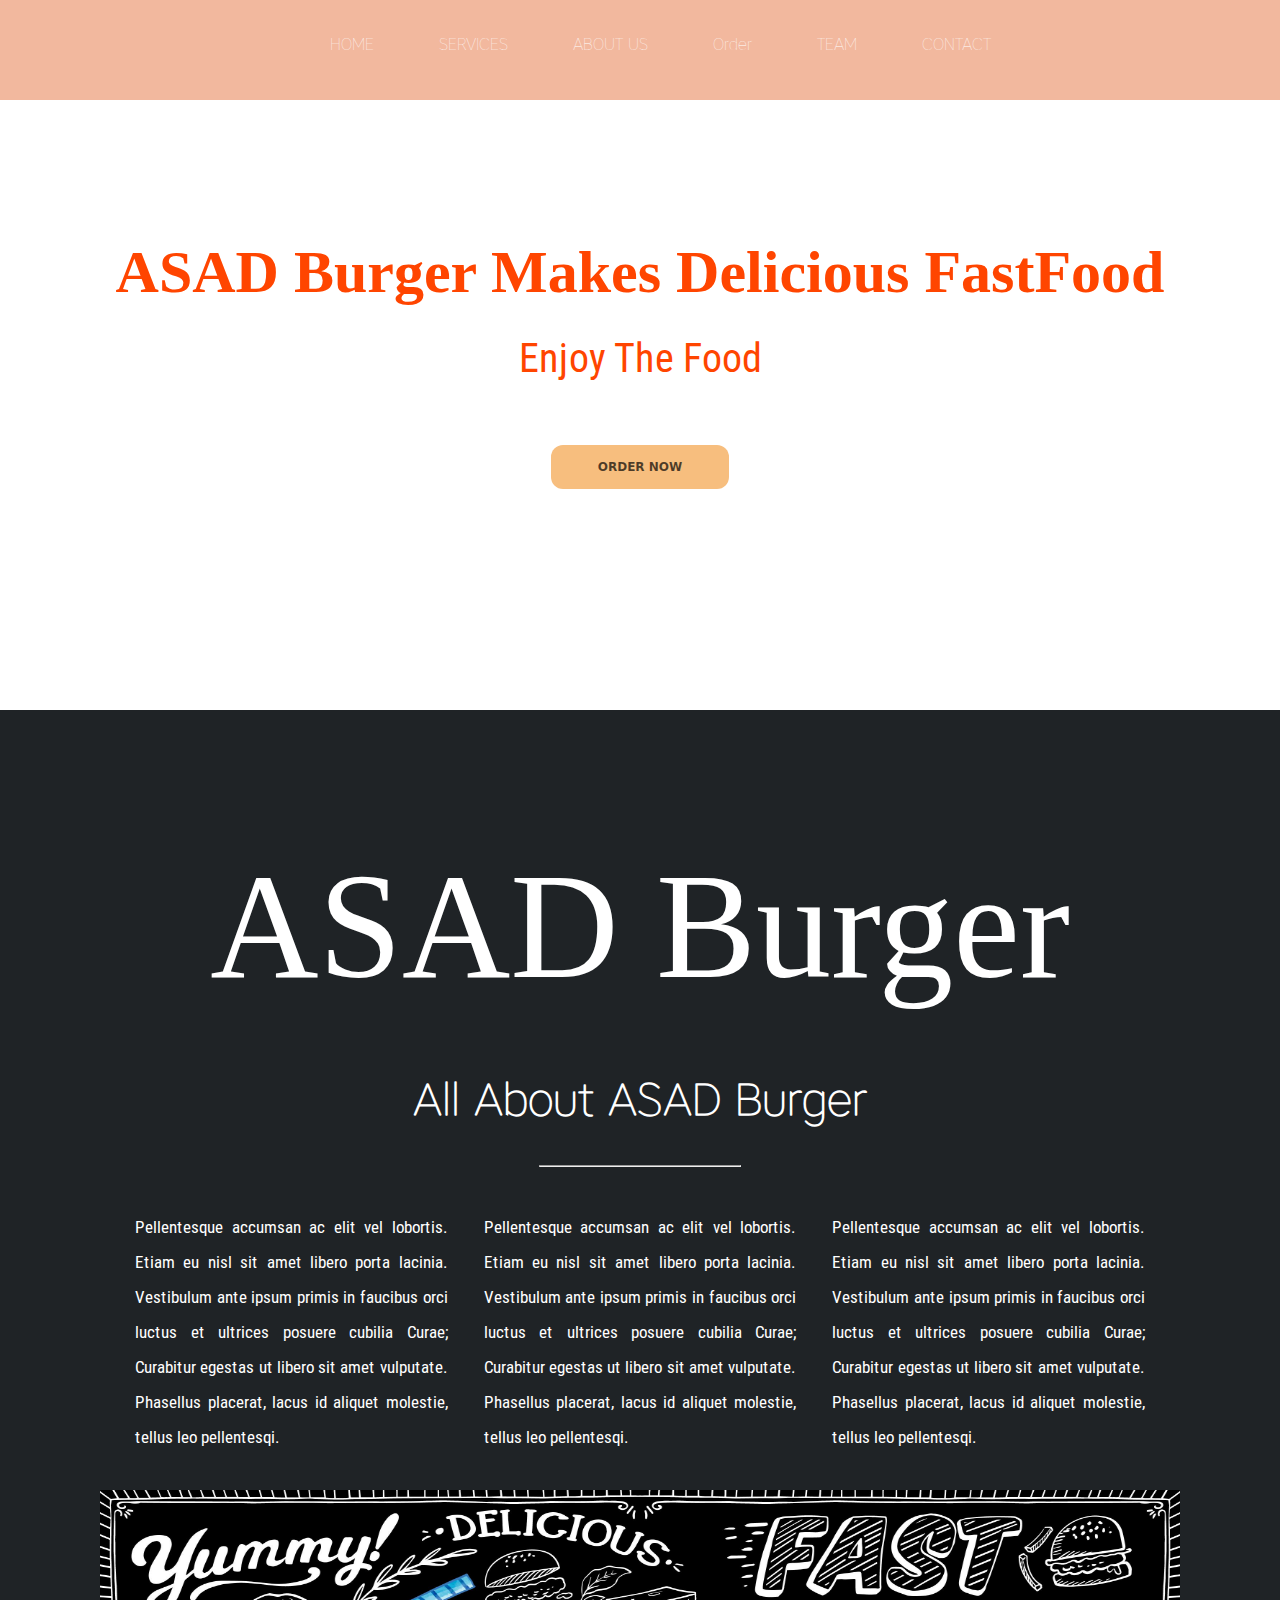
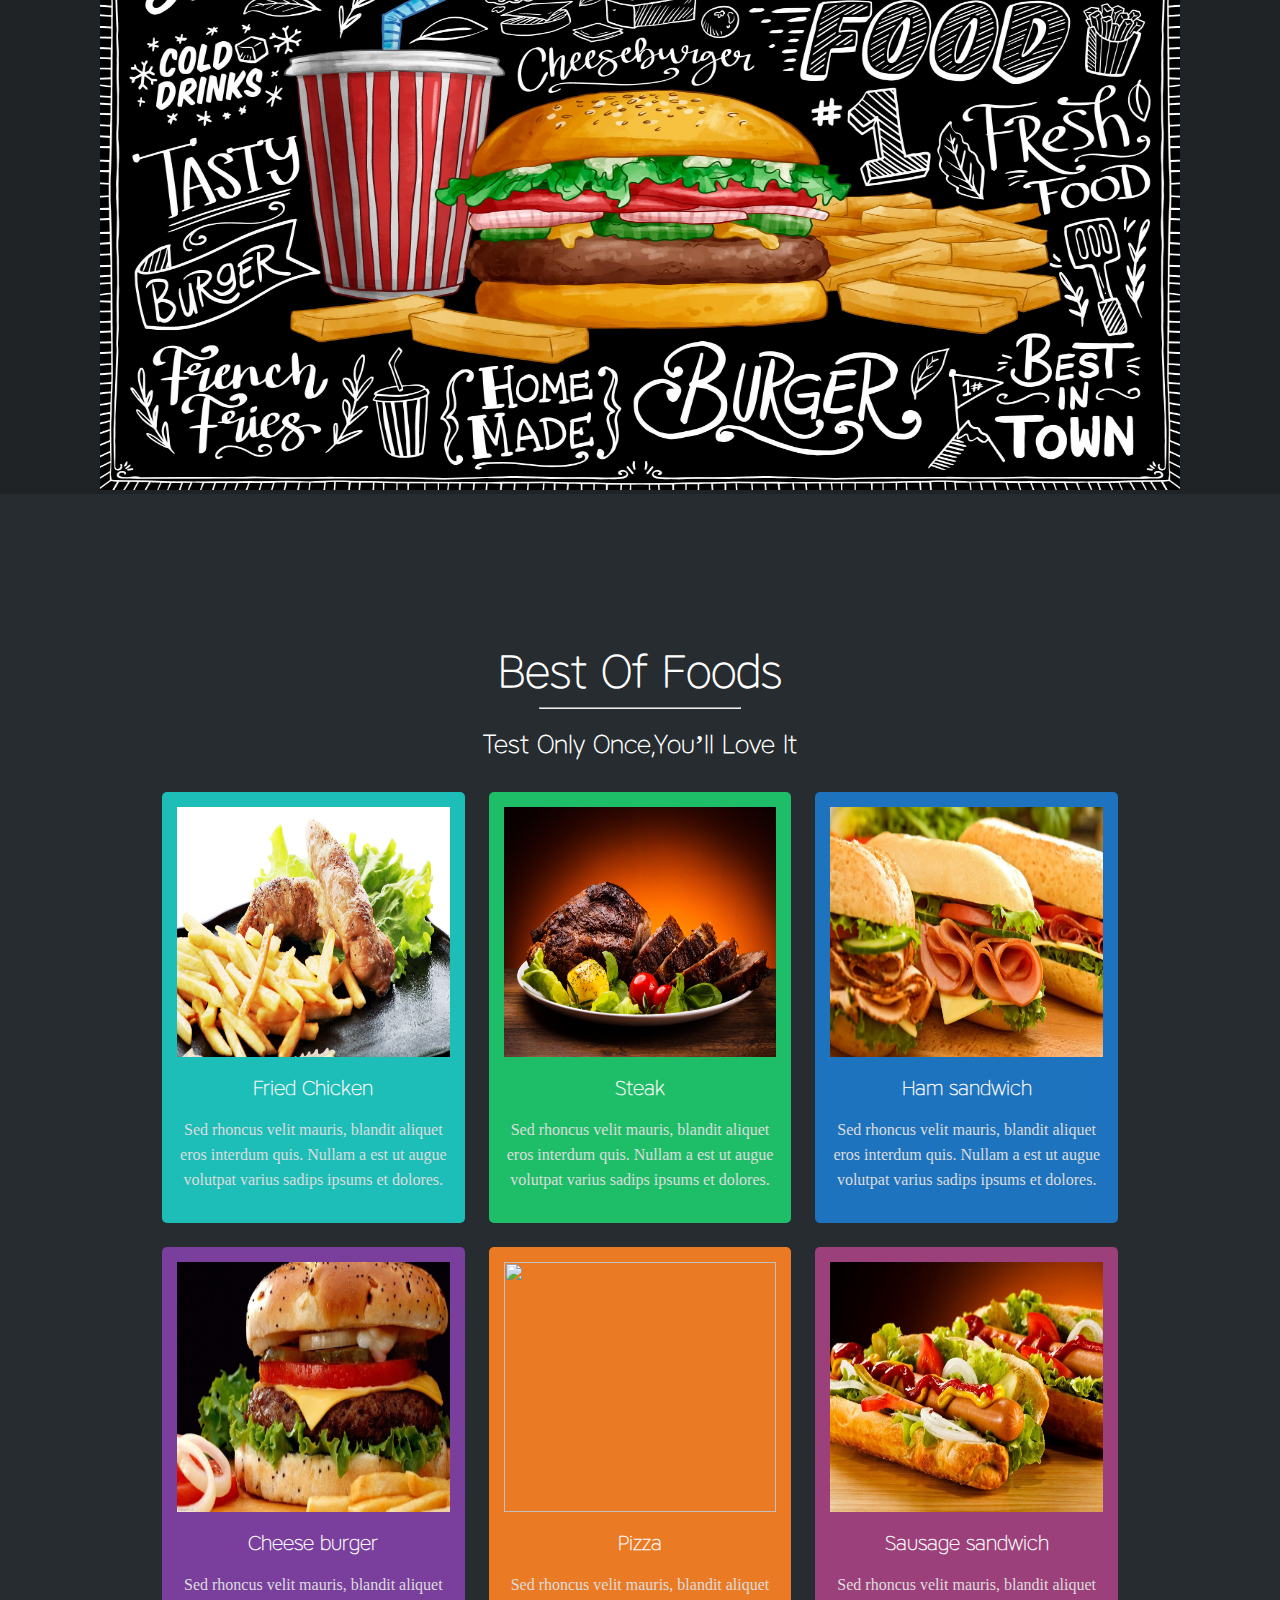
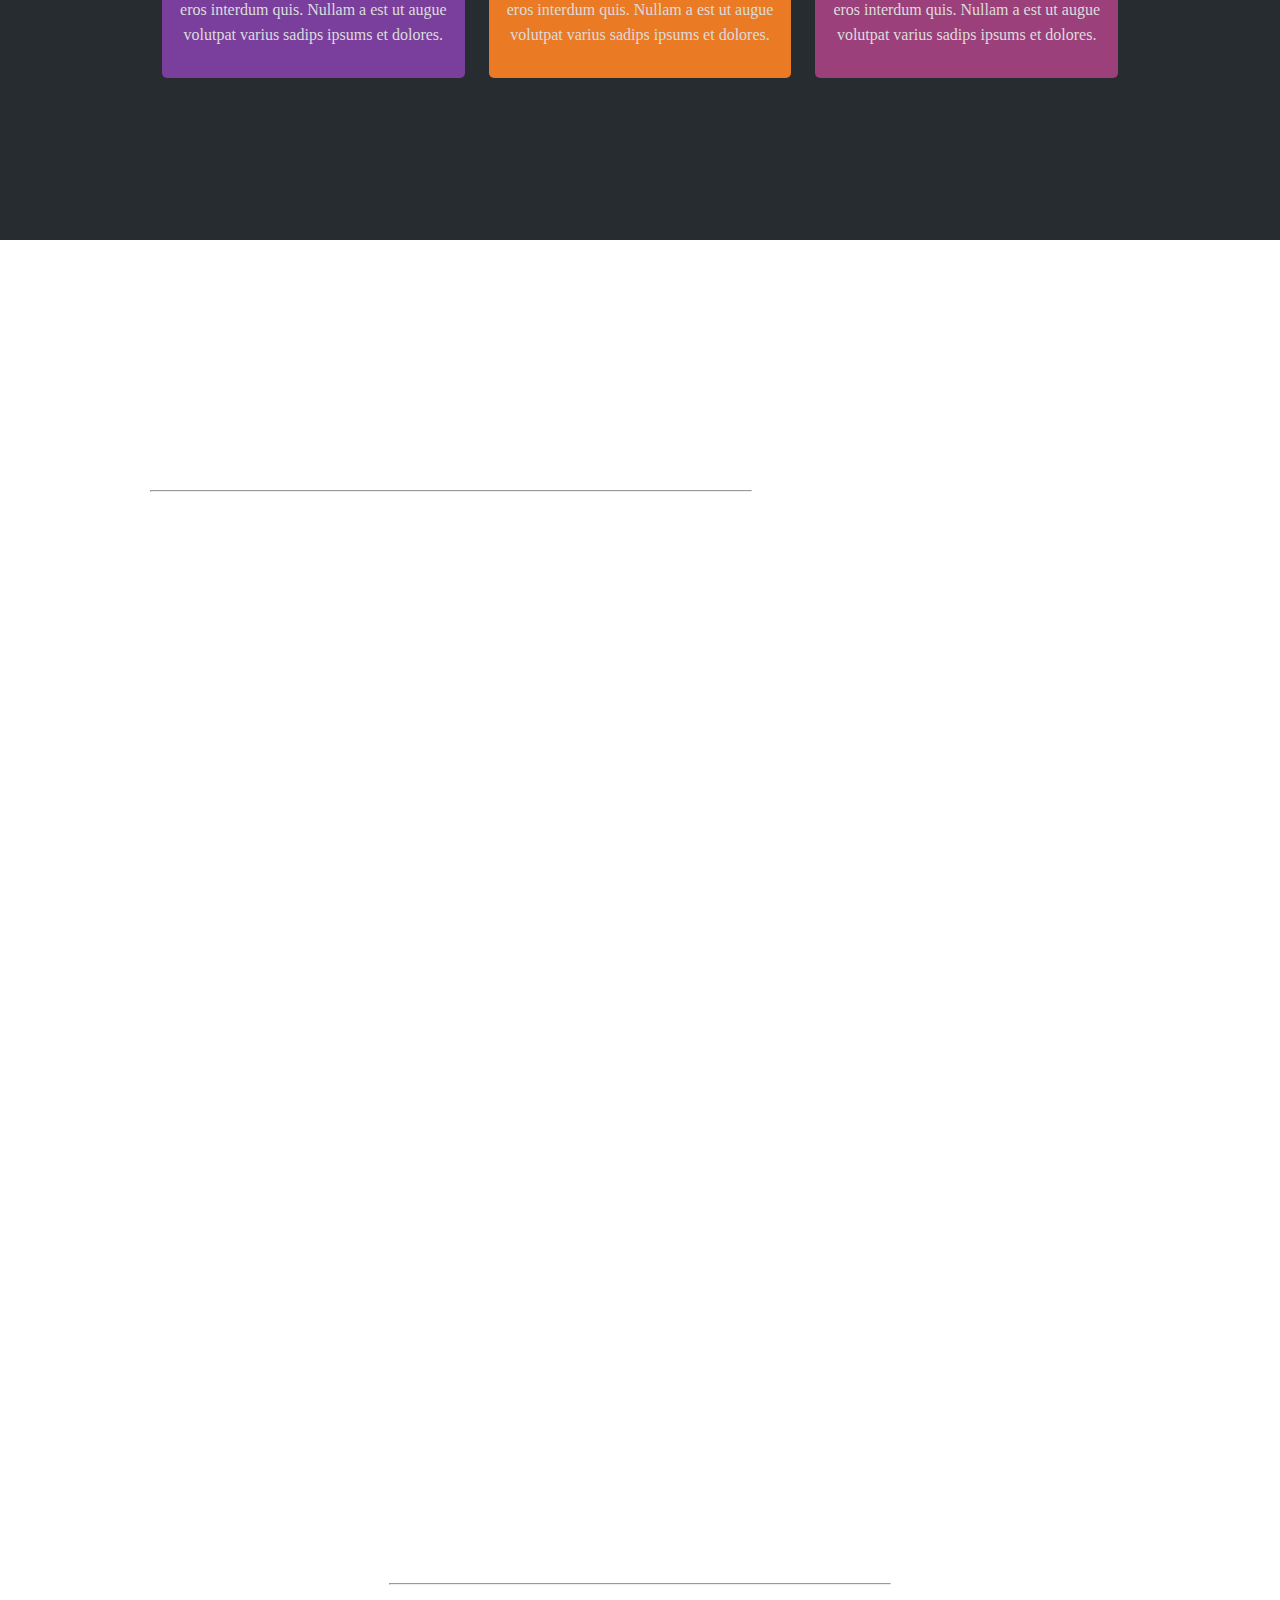
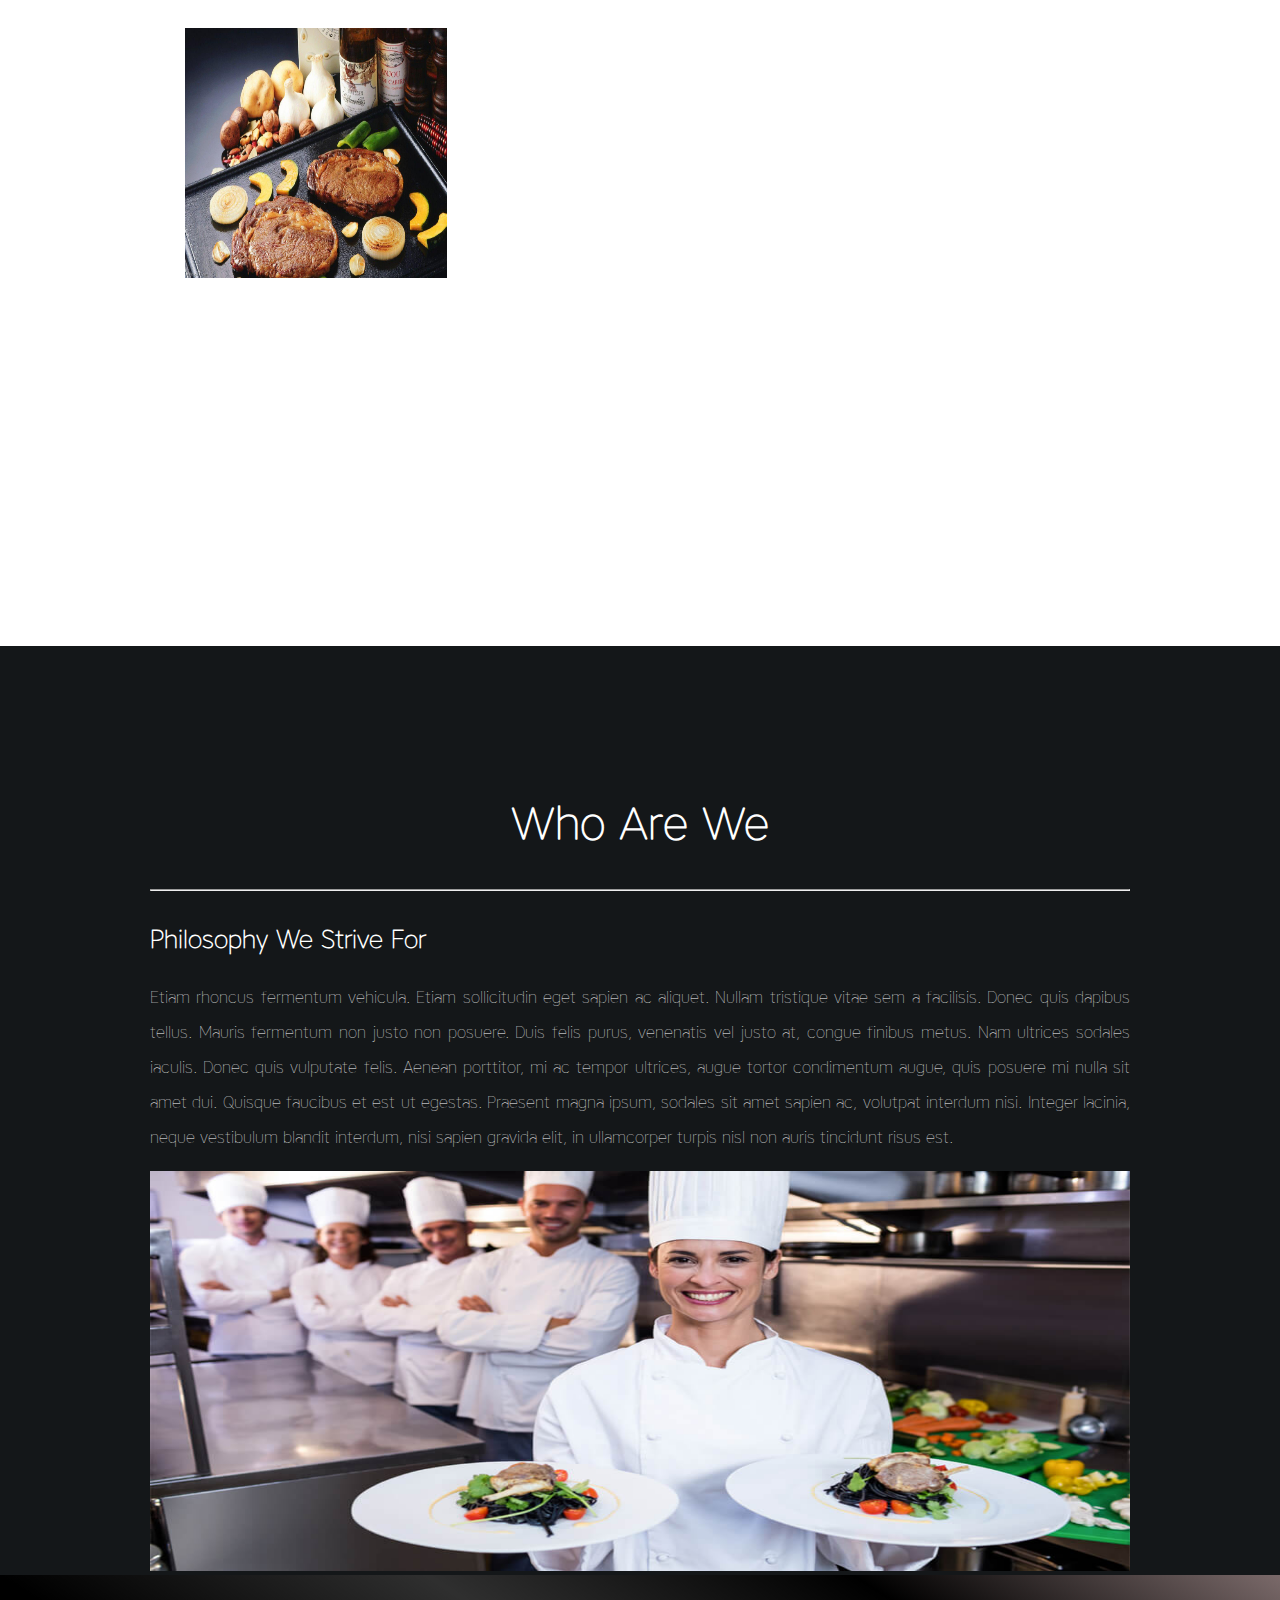
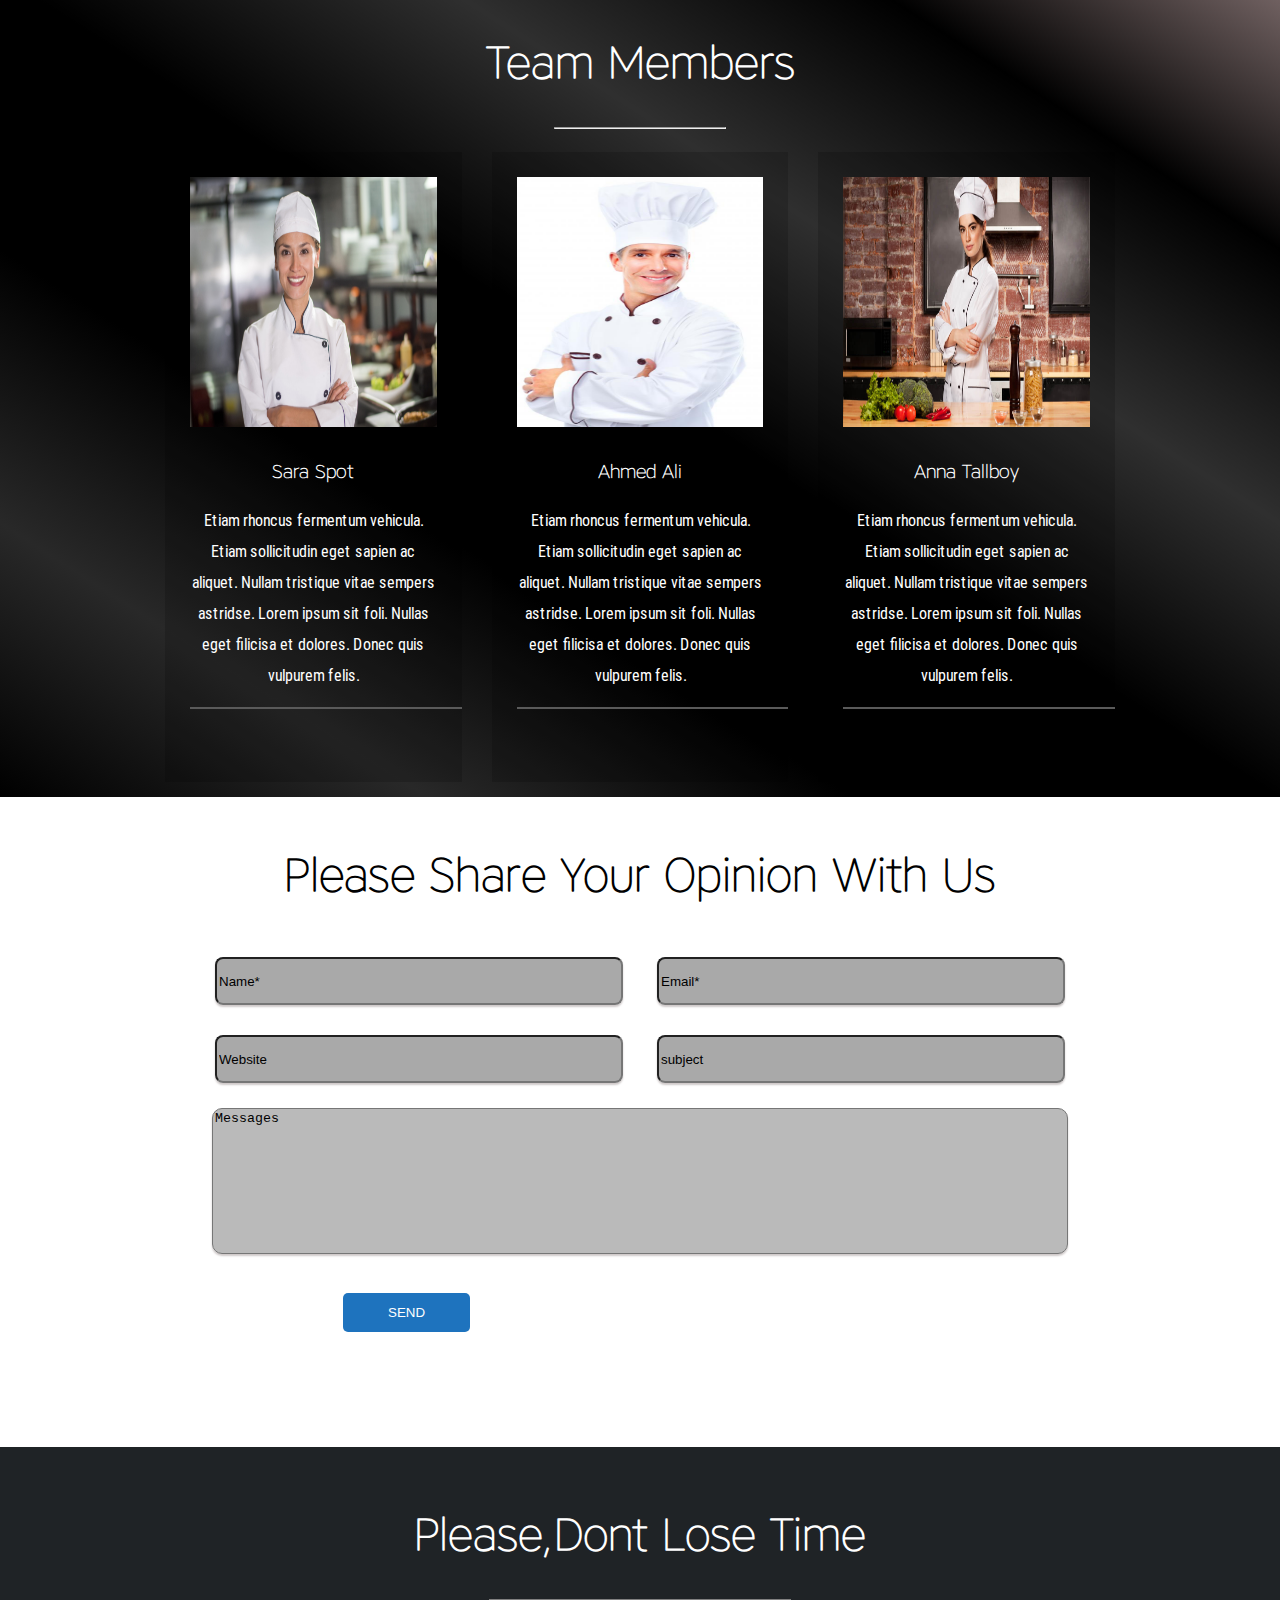
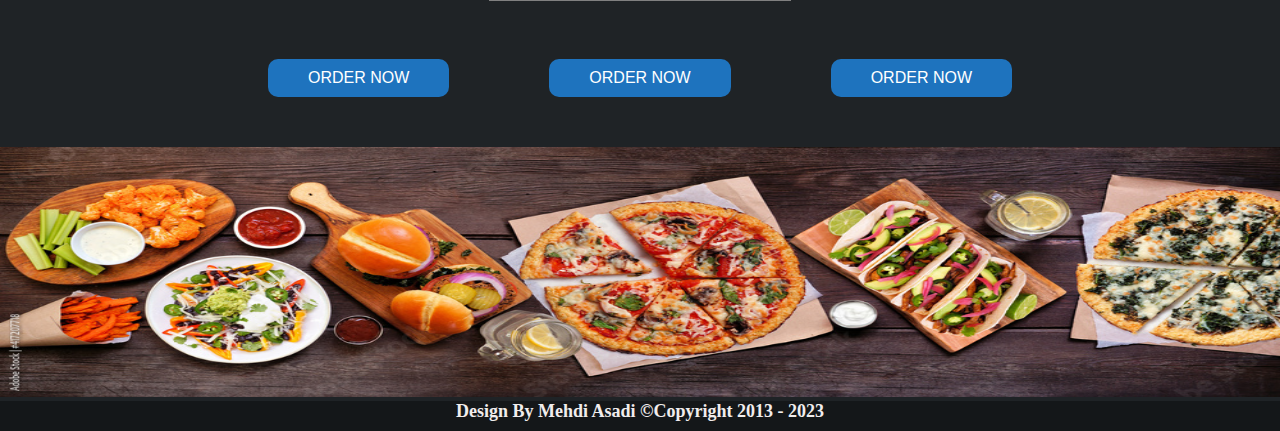
==== html/App.html @ b4edaeb0 "init project" ====
<!DOCTYPE html>
<html lang="en">

<head>
    <meta charset="UTF-8">
    <meta http-equiv="X-UA-Compatible" content="IE=edge">
    <meta name="viewport" content="width=device-width, initial-scale=1.0">
    <link rel="stylesheet" href="../Css/main.css">
    <link rel="shortcut icon" href="../img/favicon-32x32.png" type="img/favicon-32x32.png">
    <title>ASAD Burger</title>
</head>

<body>

    <section class="HOME" id="home">

        <ul>
            <li><a href="#home">HOME</a></li>
            <li><a href="#services">SERVICES</a></li>
            <li><a href="#intro">ABOUT US</a></li>
            <li><a href="#Order ">Order</a></li>
            <li><a href="#about">TEAM</a></li>
            <li><a href="#contact">CONTACT</a></li>
        </ul>

        <div>
            <h1>ASAD Burger Makes Delicious FastFood</h1>
            <h3>Enjoy The Food</h3>
            <button>ORDER NOW</button>
        </div>



    </section>

    <section class="intro" id="intro">
        <h2 class="text-Extreme">ASAD Burger</h2>
        <h2> All About ASAD Burger </h2>
        <hr>
        <div>
            Pellentesque accumsan ac elit vel lobortis. Etiam eu nisl sit amet libero porta lacinia. Vestibulum ante
            ipsum
            primis in faucibus orci luctus et ultrices posuere cubilia Curae; Curabitur egestas ut libero sit amet
            vulputate. Phasellus placerat, lacus id aliquet molestie, tellus leo pellentesqi.
            <br>
            Pellentesque accumsan ac elit vel lobortis. Etiam eu nisl sit amet libero porta lacinia. Vestibulum ante
            ipsum
            primis in faucibus orci luctus et ultrices posuere cubilia Curae; Curabitur egestas ut libero sit amet
            vulputate. Phasellus placerat, lacus id aliquet molestie, tellus leo pellentesqi.
            <br>
            Pellentesque accumsan ac elit vel lobortis. Etiam eu nisl sit amet libero porta lacinia. Vestibulum ante
            ipsum
            primis in faucibus orci luctus et ultrices posuere cubilia Curae; Curabitur egestas ut libero sit amet
            vulputate. Phasellus placerat, lacus id aliquet molestie, tellus leo pellentesqi.
        </div>
        <img src="../img/5193124.jpg" alt="">
        

        
    </section>

    <section class="services" id="services">
        <h2>Best Of Foods</h2>
        <hr>
        <h4>Test Only Once,You’ll Love It</h4>
       
        <div>
            <div class="skyblue-cart item">
                <img src="../img/wp1929486-fast-food-wallpapers.jpg"/>
                <span>
                    <h4>Fried Chicken</h4>
                    <p>
                        Sed rhoncus velit mauris, blandit aliquet eros interdum quis. Nullam a est ut augue volutpat
                        varius sadips ipsums et dolores.
                    </p>
                </span>
            </div>

            <div class="green-cart item">
                <img src="../img/wp1929534-fast-food-wallpapers.jpg"/>
                <span>
                    <h4>Steak</h4>
                    <p>
                        Sed rhoncus velit mauris, blandit aliquet eros interdum quis. Nullam a est ut augue volutpat
                        varius
                        sadips ipsums et dolores.
                    </p>
                </span>
            </div>

            <div class="blue-screen item">
                <img src="../img/wp1929473-fast-food-wallpapers.jpg"/>
                <span>
                    <h4>Ham sandwich</h4>
                    <p>
                        Sed rhoncus velit mauris, blandit aliquet eros interdum quis. Nullam a est ut augue volutpat
                        varius sadips
                        ipsums et dolores.
                    </p>
                </span>
            </div>

        </div>


        
        <div>

            <div class="Purple-cart item">
                <img src="../img/wp1929468-fast-food-wallpapers.jpg"/>
                <span>
                    <h4>Cheese burger</h4>
                    <p>
                        Sed rhoncus velit mauris, blandit aliquet eros interdum quis. Nullam a est ut augue volutpat
                        varius sadips
                        ipsums et dolores.
                    </p>
                </span>
            </div>
            <div class="orange-cart item">
                <img src="../img/vecteezy_pizza-on-tray-and-ketchup-basil-leaf-close-up-delicious__355.jpg"/>
                <span>
                    <h4>Pizza</h4>
                    <p>
                        Sed rhoncus velit mauris, blandit aliquet eros interdum quis. Nullam a est ut augue volutpat
                        varius
                        sadips ipsums et dolores.
                    </p>
                </span>
            </div>

            <div class="pink-cart item">
                <img src="../img/wp1929455-fast-food-wallpapers.jpg"/>
                <span>
                    <h4>Sausage sandwich</h4>
                    <p> Sed rhoncus velit mauris, blandit aliquet eros interdum quis. Nullam a est ut augue volutpat
                        varius
                        sadips
                        ipsums et dolores.</p>
                </span>
            </div>

        </div>



    </section>
    

    <section class="first">
        <div>
            <h2>We Make Your Food Easier</h2>
            <hr />
            <br />
            <span>
                <h3>Make Delicious Burger</h3>
                <p>
                    Lorem ipsum dolor sit amet, consectetur adipiscing elit, sed do eiusmod tempor incididunt ut labore
                    et
                    dolore magna aliqua sadips ipsums dolores et uns.</p>
            </span>

            <span>
                <h3>Best Taste Of Food</h3>
                <p>
                    Lorem ipsum dolor sit amet, consectetur adipiscing elit, sed do eiusmod tempor incididunt ut labore
                    et
                    dolore magna aliqua sadips ipsums dolores et uns.</p>
            </span>

            <span>
                <h3>Fast Cooking</h3>
                <p>
                    Lorem ipsum dolor sit amet, consectetur adipiscing elit, sed do eiusmod tempor incididunt ut labore
                    et
                    dolore magna aliqua sadips ipsums dolores et uns.</p>
            </span>
        </div>
    </section>

    <section class="second">
        <div>
            <h2>Beautiful Burger And Steak </h2>
            <hr>
            <section>
                <div>
                    <img src="../img/wp1929519-fast-food-wallpapers.jpg" alt="">
                </div>
                <div>
                    <p>
                        Etiam rhoncus fermentum vehicula. Etiam sollicitudin eget sapien ac aliquet. Nullam triue vitae
                        sem a
                        facilisis. Donec quis dapibus tellus mauris fermeni saditip ipsums dolores ametis.</p>
                    <ul>
                        <li>Lorem ipsum sits dolores unser et.</li>

                        <li>Duis in ipsumil magna tristique.</li>

                        <li>Quisque id nibh et nibh luctus placeri.</li>

                        <li>Integer elementumi at elit faucius.</li>

                        <li>Nullam et nisl ac nisi viverra gravida.</li>

                        <li>Donec efficitur et roncus quam.</li>

                        <li> Donec non leo rhon hendrerit turpis.</li>
                    </ul>


                </div>
            </section>
         </div>
    </section>
     

    <section class="about" id="about">

        <h2>Who Are We </h2>
        <hr>
        <section>
            <div>
                <h3> Philosophy We Strive For </h3>
                <p>
                    Etiam rhoncus fermentum vehicula. Etiam sollicitudin eget sapien ac aliquet. Nullam tristique
                    vitae sem a
                    facilisis. Donec quis dapibus tellus. Mauris fermentum non justo non posuere. Duis felis purus,
                    venenatis
                    vel justo at, congue finibus metus. Nam ultrices sodales iaculis. Donec quis vulputate felis.
                    Aenean
                    porttitor, mi ac tempor ultrices, augue tortor condimentum augue, quis posuere mi nulla sit amet
                    dui.
                    Quisque faucibus et est ut egestas. Praesent magna ipsum, sodales sit amet sapien ac, volutpat
                    interdum
                    nisi. Integer lacinia, neque vestibulum blandit interdum, nisi sapien gravida elit, in
                    ullamcorper turpis
                    nisl non auris tincidunt risus est.
                </p>
            </div>

            

        </section>

        <img src="../img/1693900022154.jpg" alt="">
    </section>


    <section class="Team-Members">
        <h2>Team Members</h2>
        <hr>
        <div class="member">
            <div>
                <img src="../img/1693900022091.jpg" alt="">
                <h3> Sara Spot </h3>
                <p>
                    Etiam rhoncus fermentum vehicula. Etiam sollicitudin eget sapien ac aliquet. Nullam tristique vitae
                    sempers astridse. Lorem ipsum sit foli. Nullas eget filicisa et dolores. Donec quis vulpurem felis.
                </p>
                <hr>
                
            </div>

            <div>
                <img src="../img/1693900022110.jpg" alt="">
                <h3> Ahmed Ali </h3>
                <p>
                    Etiam rhoncus fermentum vehicula. Etiam sollicitudin eget sapien ac aliquet. Nullam tristique vitae
                    sempers astridse. Lorem ipsum sit foli. Nullas eget filicisa et dolores. Donec quis vulpurem felis.
                </p>
                <hr>
                
            </div>

            <div>
                <img src="../img/1693900022169.jpg" alt="">
                <h3> Anna Tallboy </h3>
                <p>
                    Etiam rhoncus fermentum vehicula. Etiam sollicitudin eget sapien ac aliquet. Nullam tristique vitae
                    sempers astridse. Lorem ipsum sit foli. Nullas eget filicisa et dolores. Donec quis vulpurem felis.
                </p>
                <hr>
                
            </div>
        </div>
    </section>
    

    <section class="contact" id="contact">
        <div>
            <h2>Please Share Your Opinion With Us </h2>

            <form action="#">
                <input type="text" name="Name" placeholder="Name*">
                <input type="email" name="email" placeholder="Email*">
                <br />
                <input type="text" name="website" placeholder="Website">
                <input type="text" name="subject" placeholder="subject">
                <br />
                <textarea name="messages" id="comment" placeholder="Messages"></textarea>
                <button> SEND </button>
            </form>
        </div>
    </section>

    <section class="Order" id="Order">
        <h2>Please,Dont Lose Time
        </h2>
        <hr>

        <div>
            <button>ORDER NOW</button>
            <button>ORDER NOW</button>
            <button>ORDER NOW</button>
        </div>

        <img src="../img/1693900022018.jpg" alt="">

    </section>


    <section class="footer">
        <h1 class="data-cpyright">
            Design By Mehdi Asadi  &copy;Copyright 2013 - 2023
        </h1>
        

        
    </section>


</body>

</html>
---- Css/main.css ----
@import url(setting.css);


@import url(header.css);


@import url(intro.css);


@import url(services.css);


@import url(parallax.css);


@import url(about.css);


@import url(team.css);



@import url(contact.css);


@import url(footer.css);


@import url(Order.css);
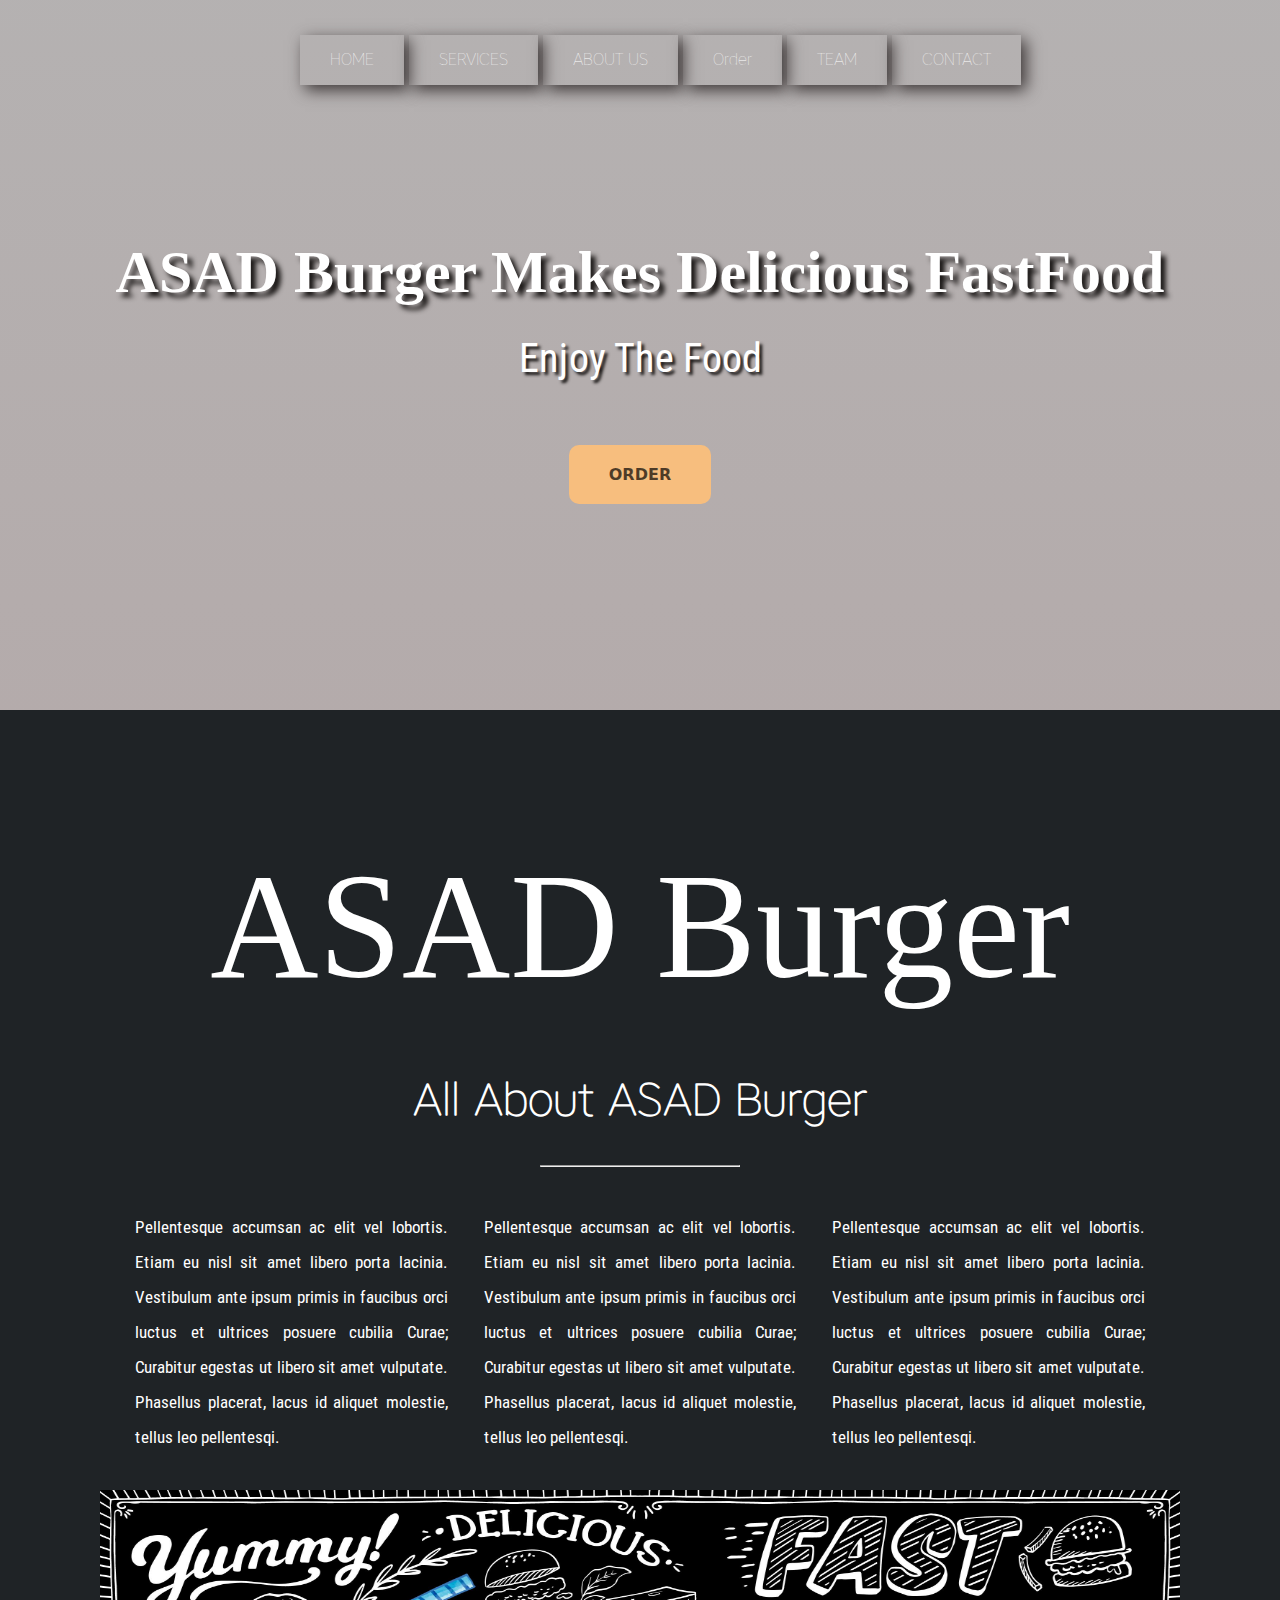
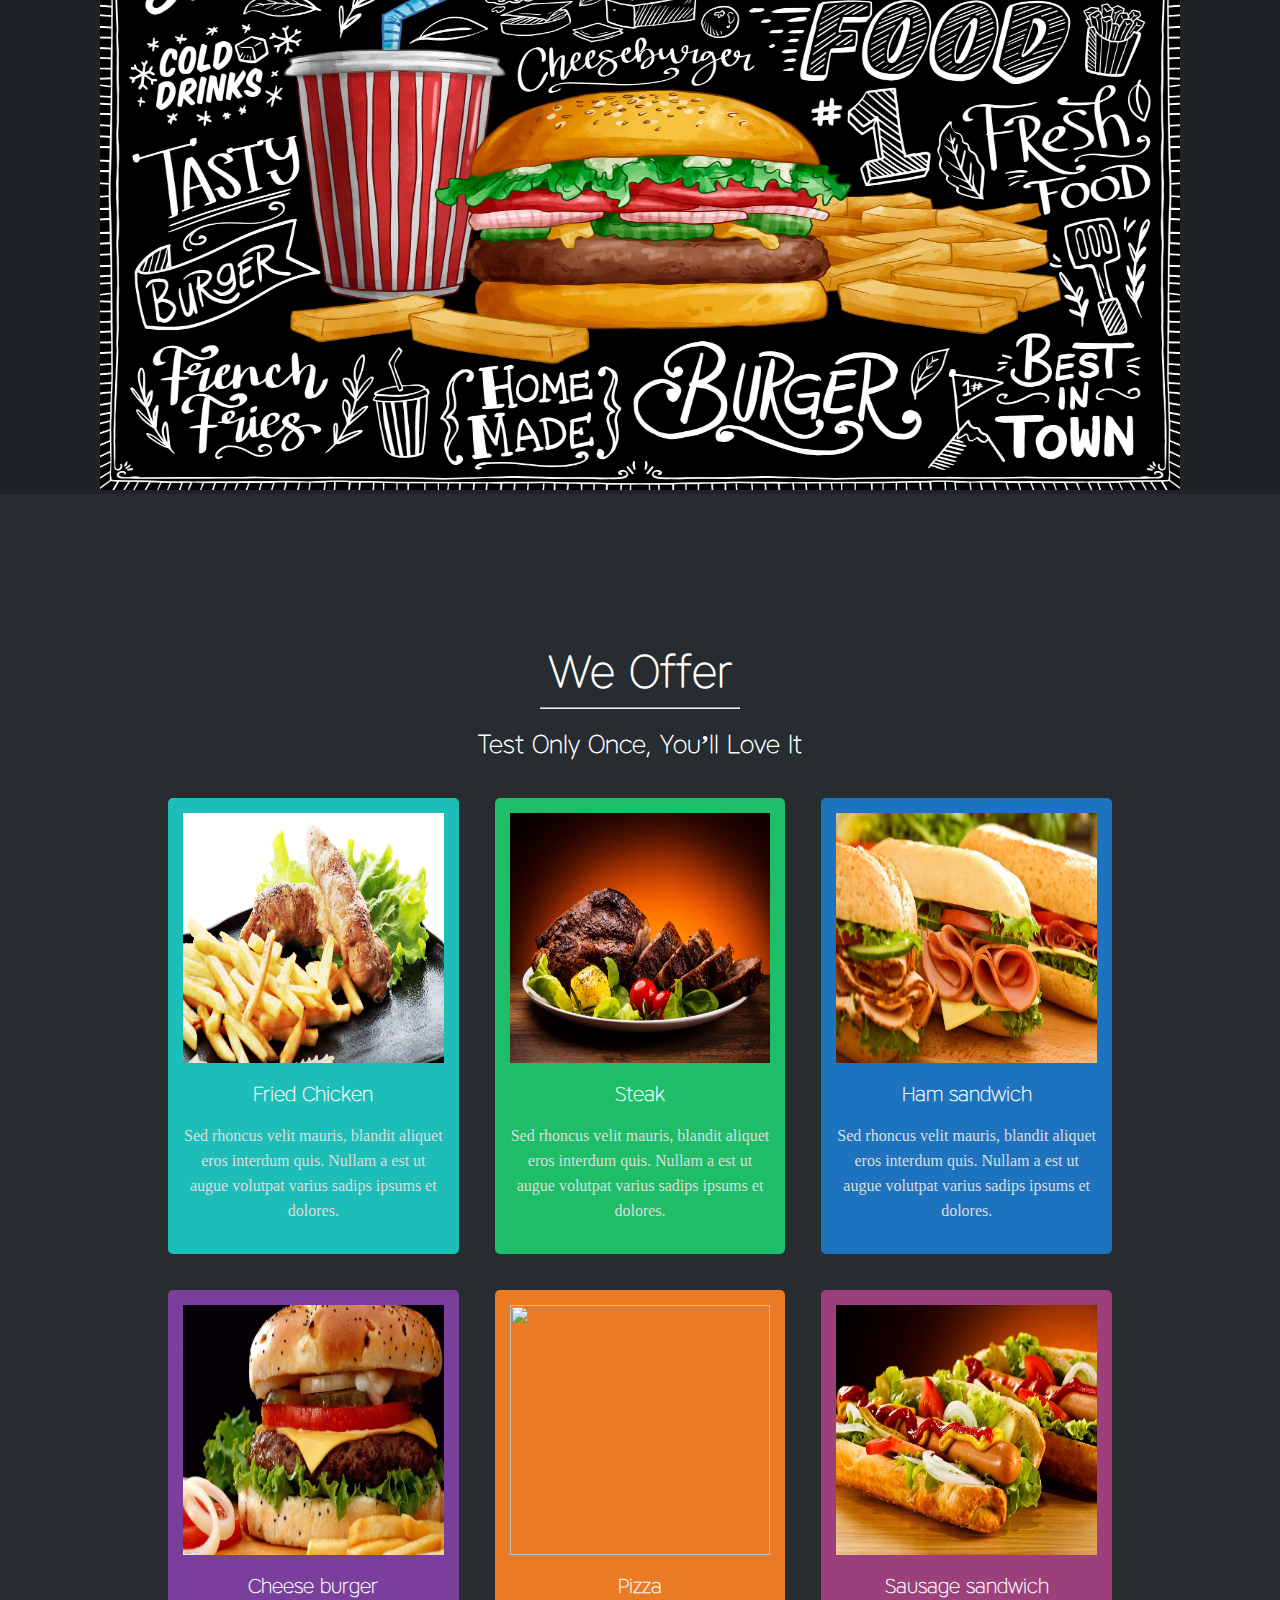
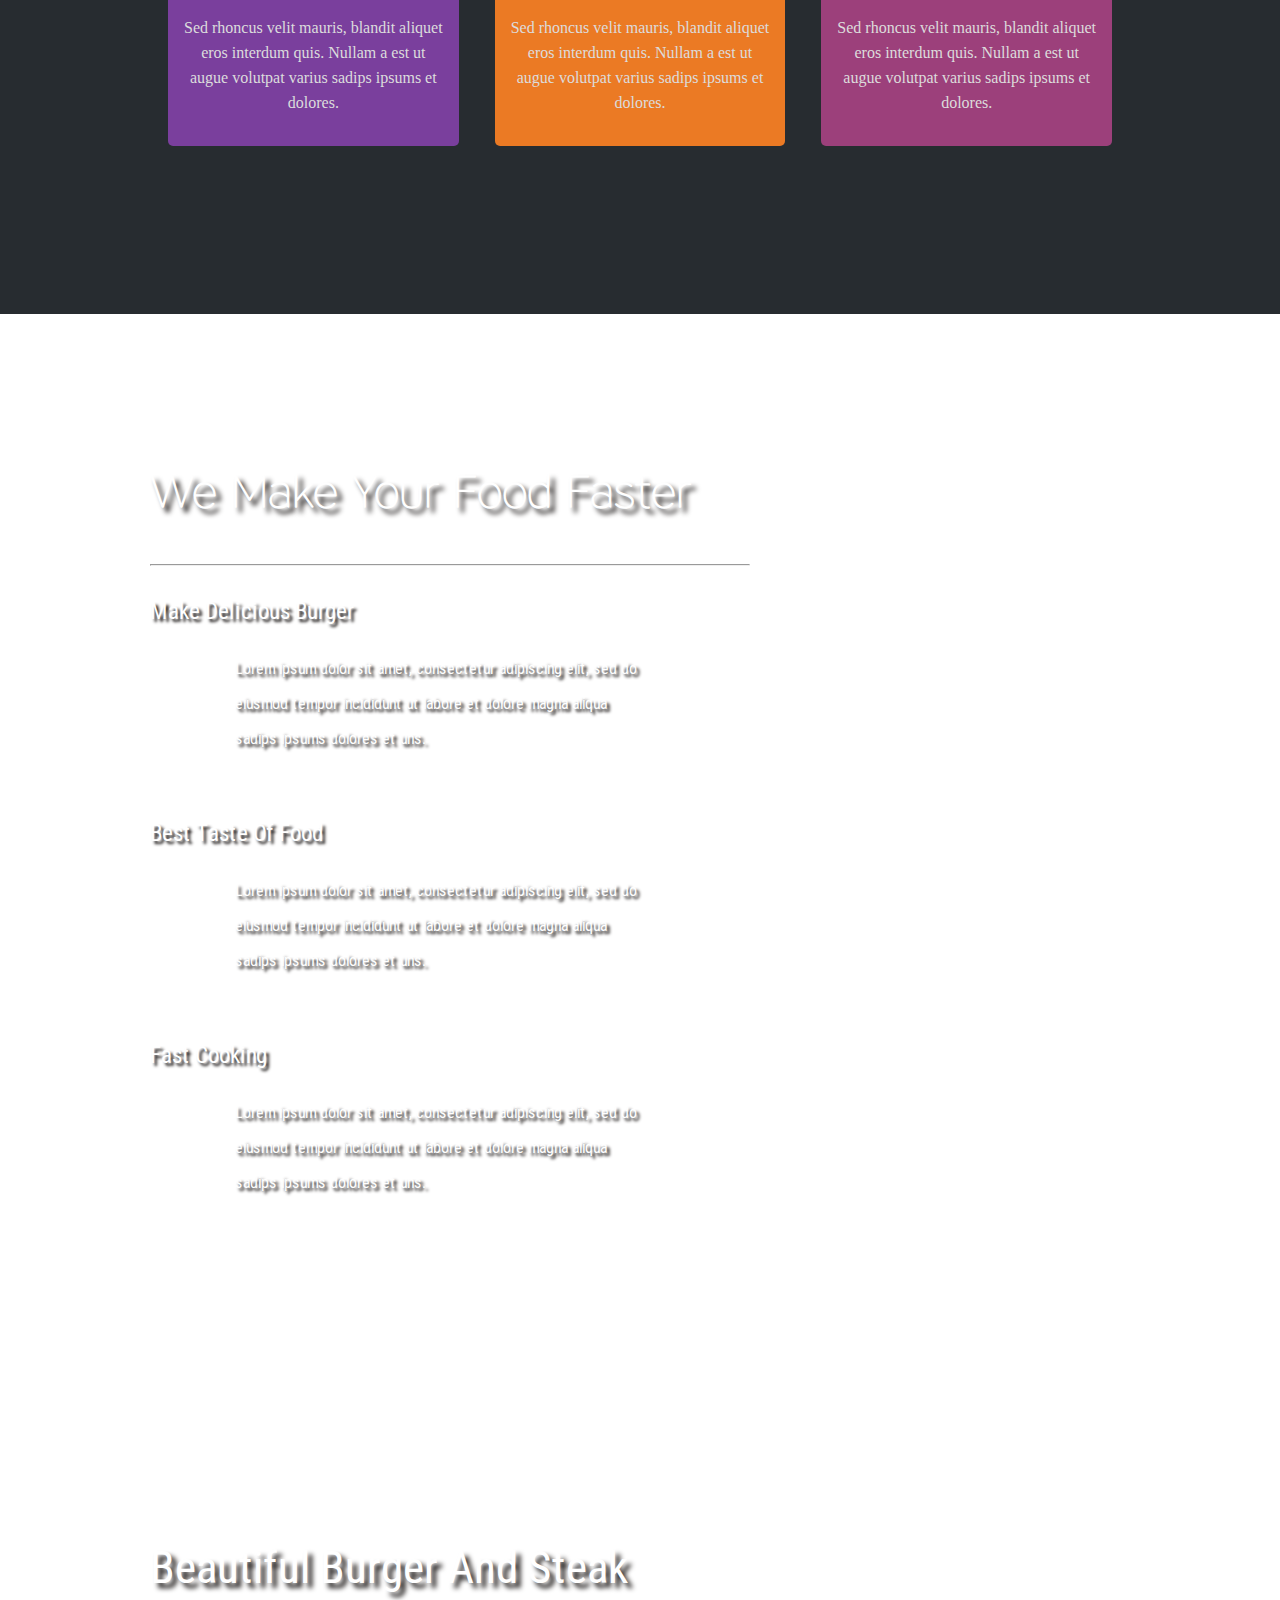
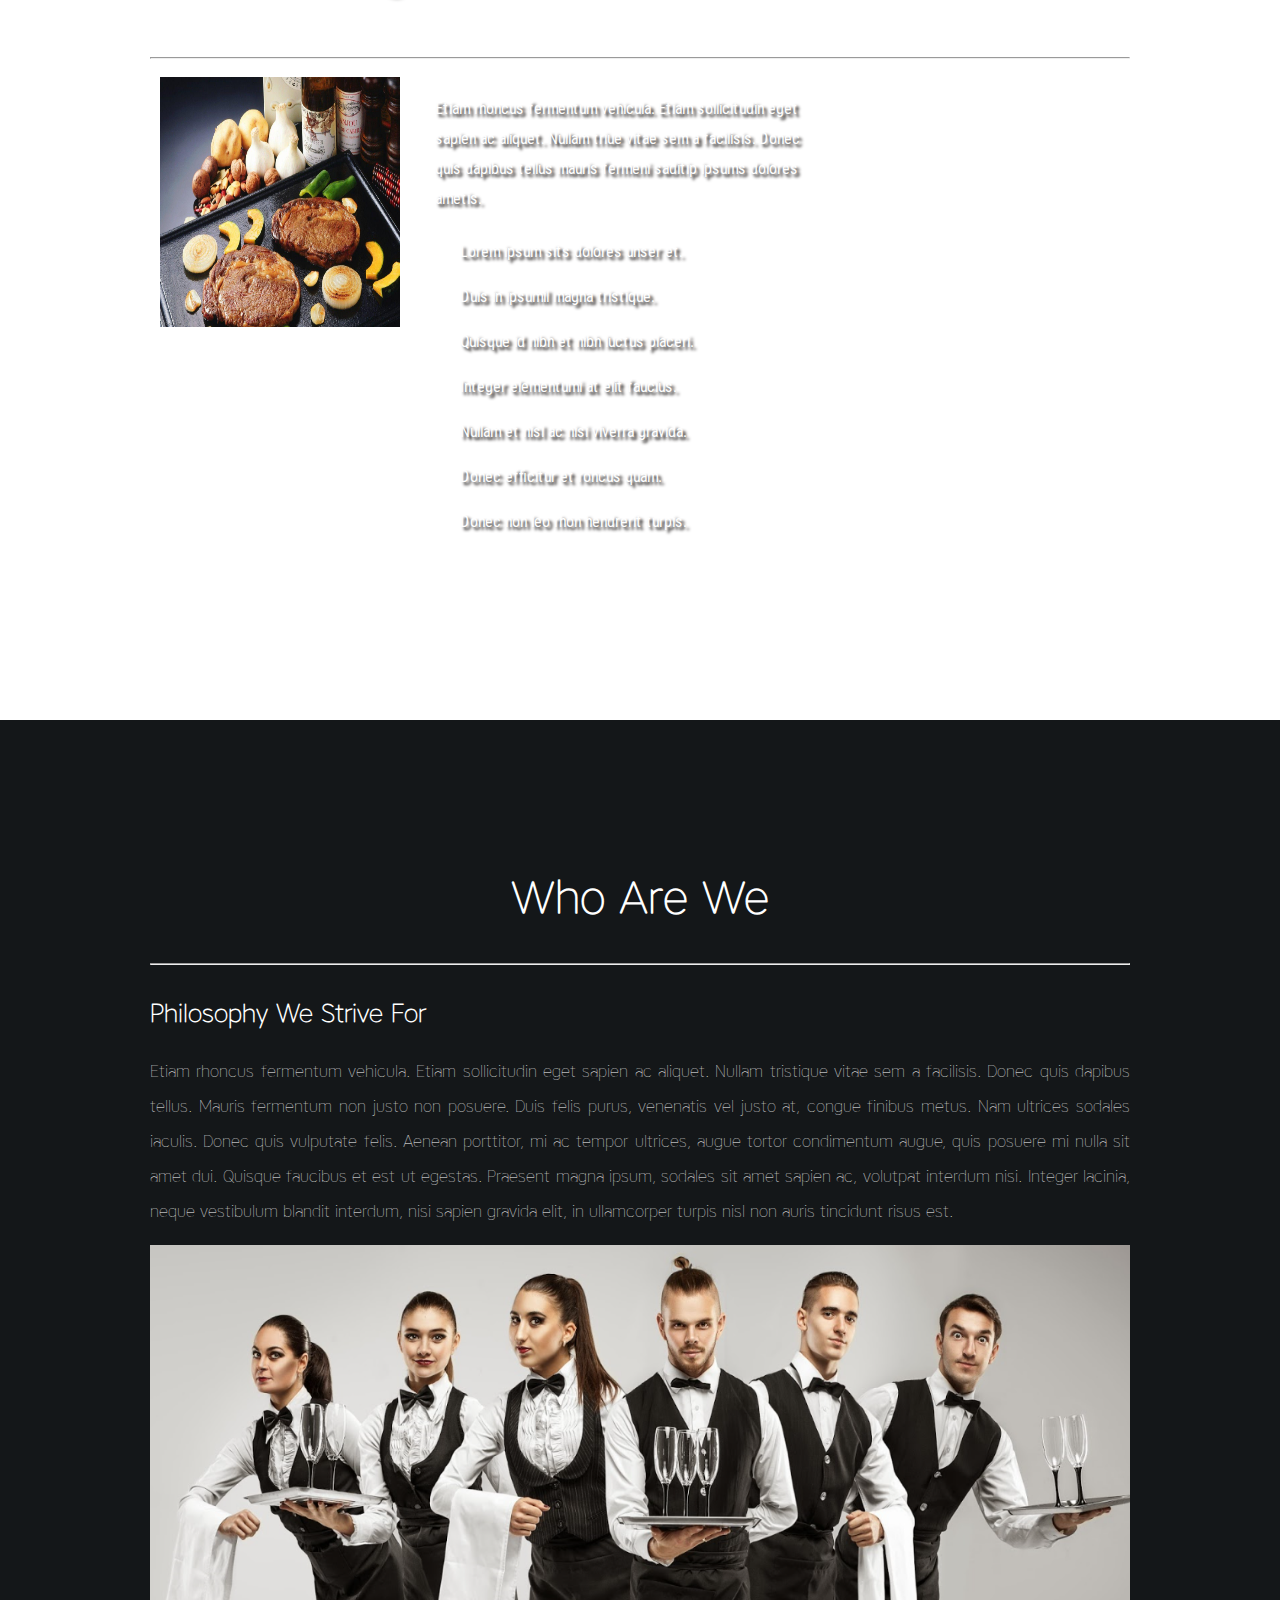
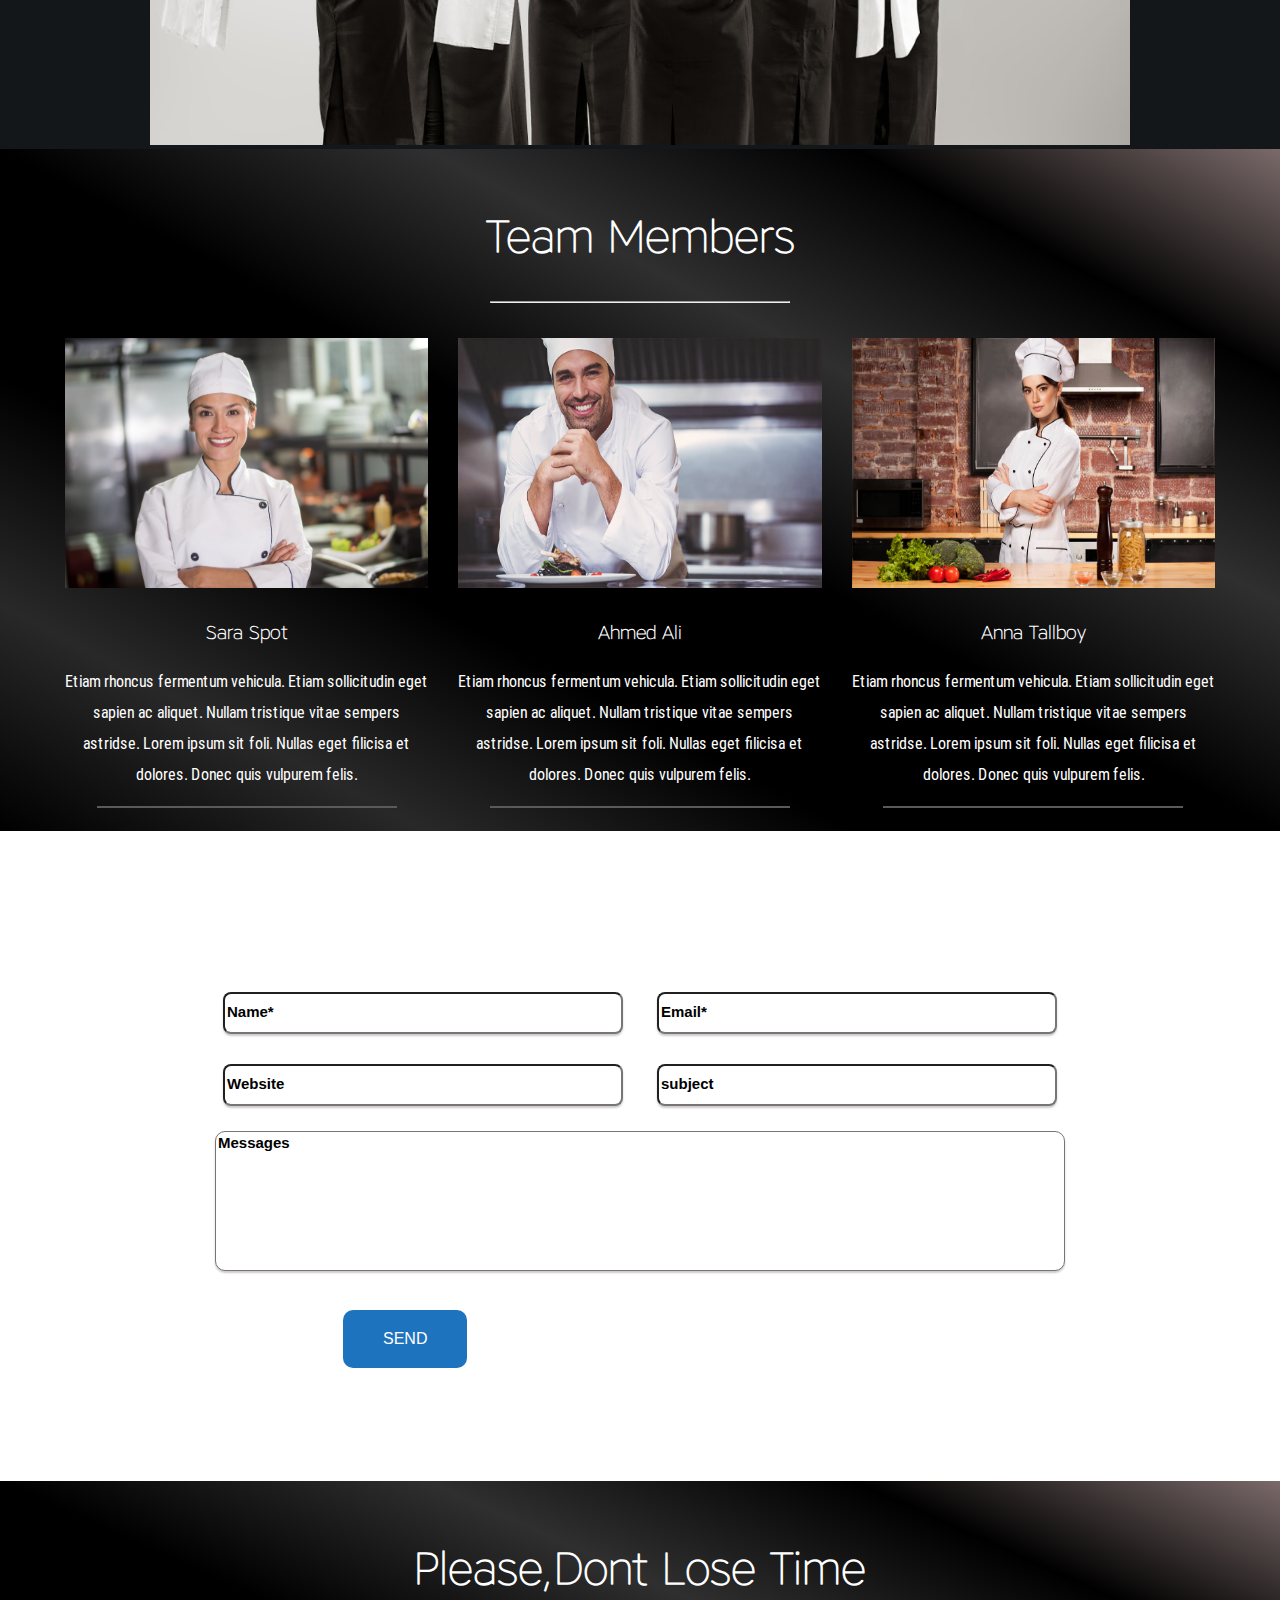
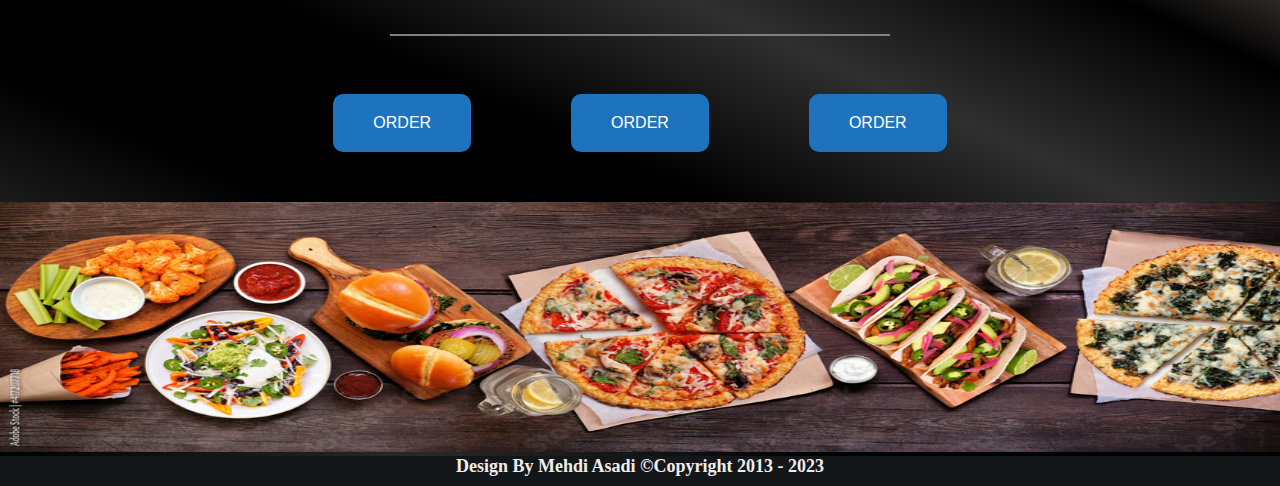
==== commit 4eeeb093: "responcive" ====
--- a/html/App.html
+++ b/html/App.html
@@ -26,7 +26,7 @@
         <div>
             <h1>ASAD Burger Makes Delicious FastFood</h1>
             <h3>Enjoy The Food</h3>
-            <button>ORDER NOW</button>
+            <button>ORDER</button>
         </div>
 
 
@@ -60,9 +60,9 @@
     </section>
 
     <section class="services" id="services">
-        <h2>Best Of Foods</h2>
-        <hr>
-        <h4>Test Only Once,You’ll Love It</h4>
+        <h2>We Offer</h2>
+        <hr>
+        <h4>Test Only Once, You’ll Love It</h4>
        
         <div>
             <div class="skyblue-cart item">
@@ -149,7 +149,7 @@
 
     <section class="first">
         <div>
-            <h2>We Make Your Food Easier</h2>
+            <h2>We Make Your Food Faster</h2>
             <hr />
             <br />
             <span>
@@ -242,7 +242,7 @@
 
         </section>
 
-        <img src="../img/1693900022154.jpg" alt="">
+        <img src="../img/chef2.png" alt="">
     </section>
 
 
@@ -262,7 +262,7 @@
             </div>
 
             <div>
-                <img src="../img/1693900022110.jpg" alt="">
+                <img src="../img/1693900022140.jpg" alt="">
                 <h3> Ahmed Ali </h3>
                 <p>
                     Etiam rhoncus fermentum vehicula. Etiam sollicitudin eget sapien ac aliquet. Nullam tristique vitae
@@ -309,9 +309,9 @@
         <hr>
 
         <div>
-            <button>ORDER NOW</button>
-            <button>ORDER NOW</button>
-            <button>ORDER NOW</button>
+            <button>ORDER </button>
+            <button>ORDER </button>
+            <button>ORDER </button>
         </div>
 
         <img src="../img/1693900022018.jpg" alt="">
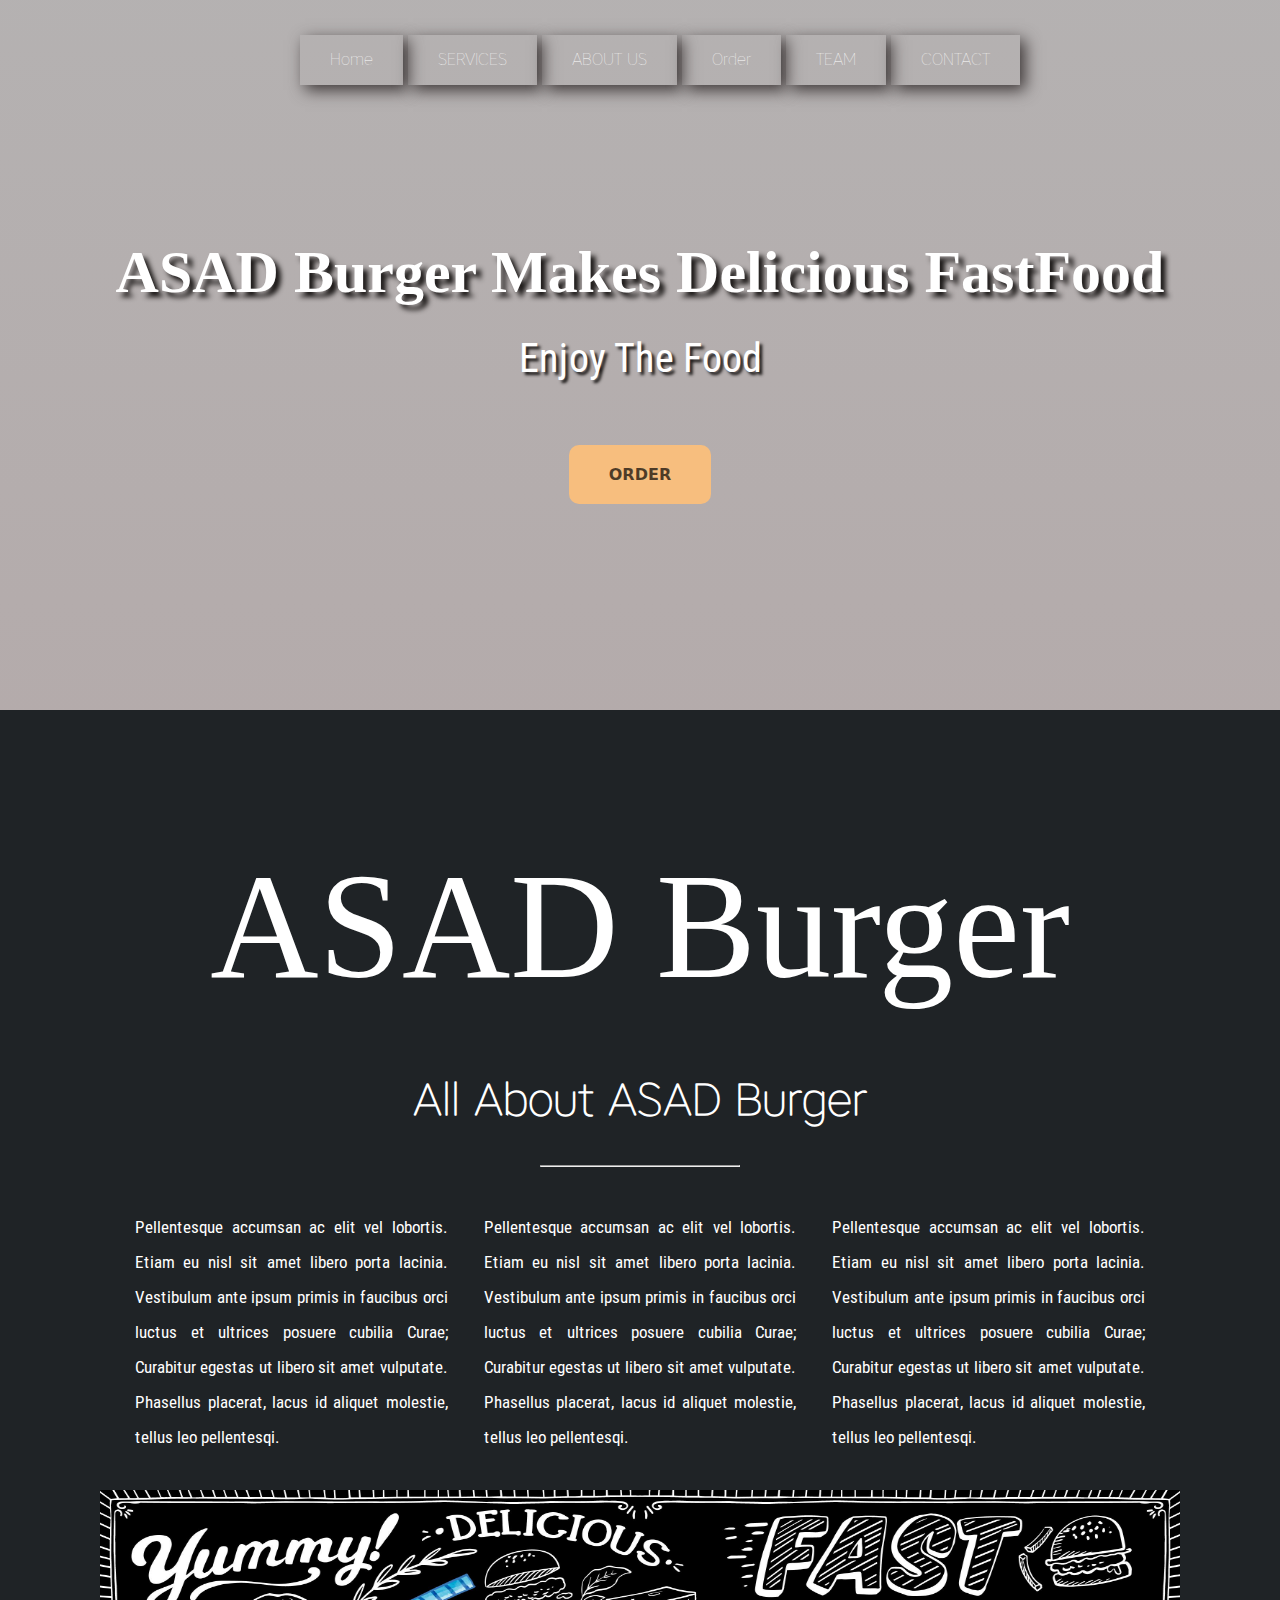
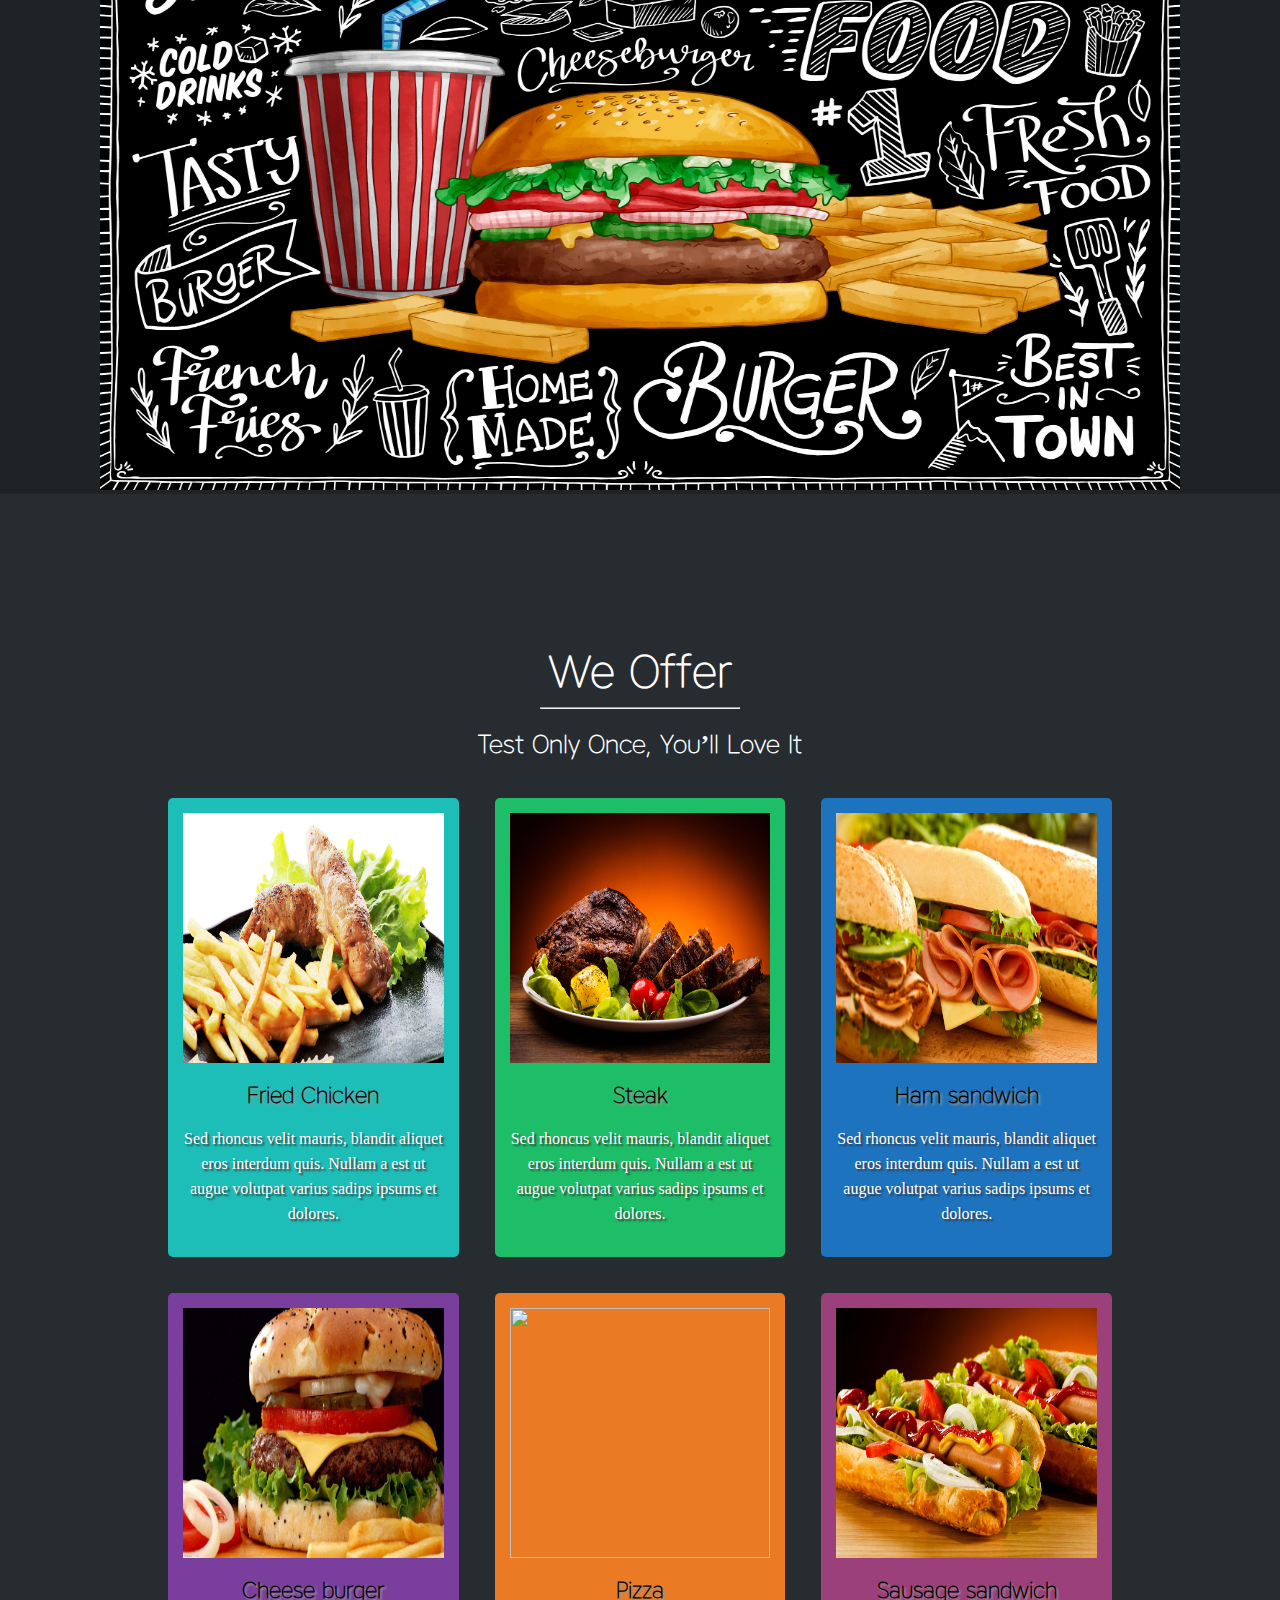
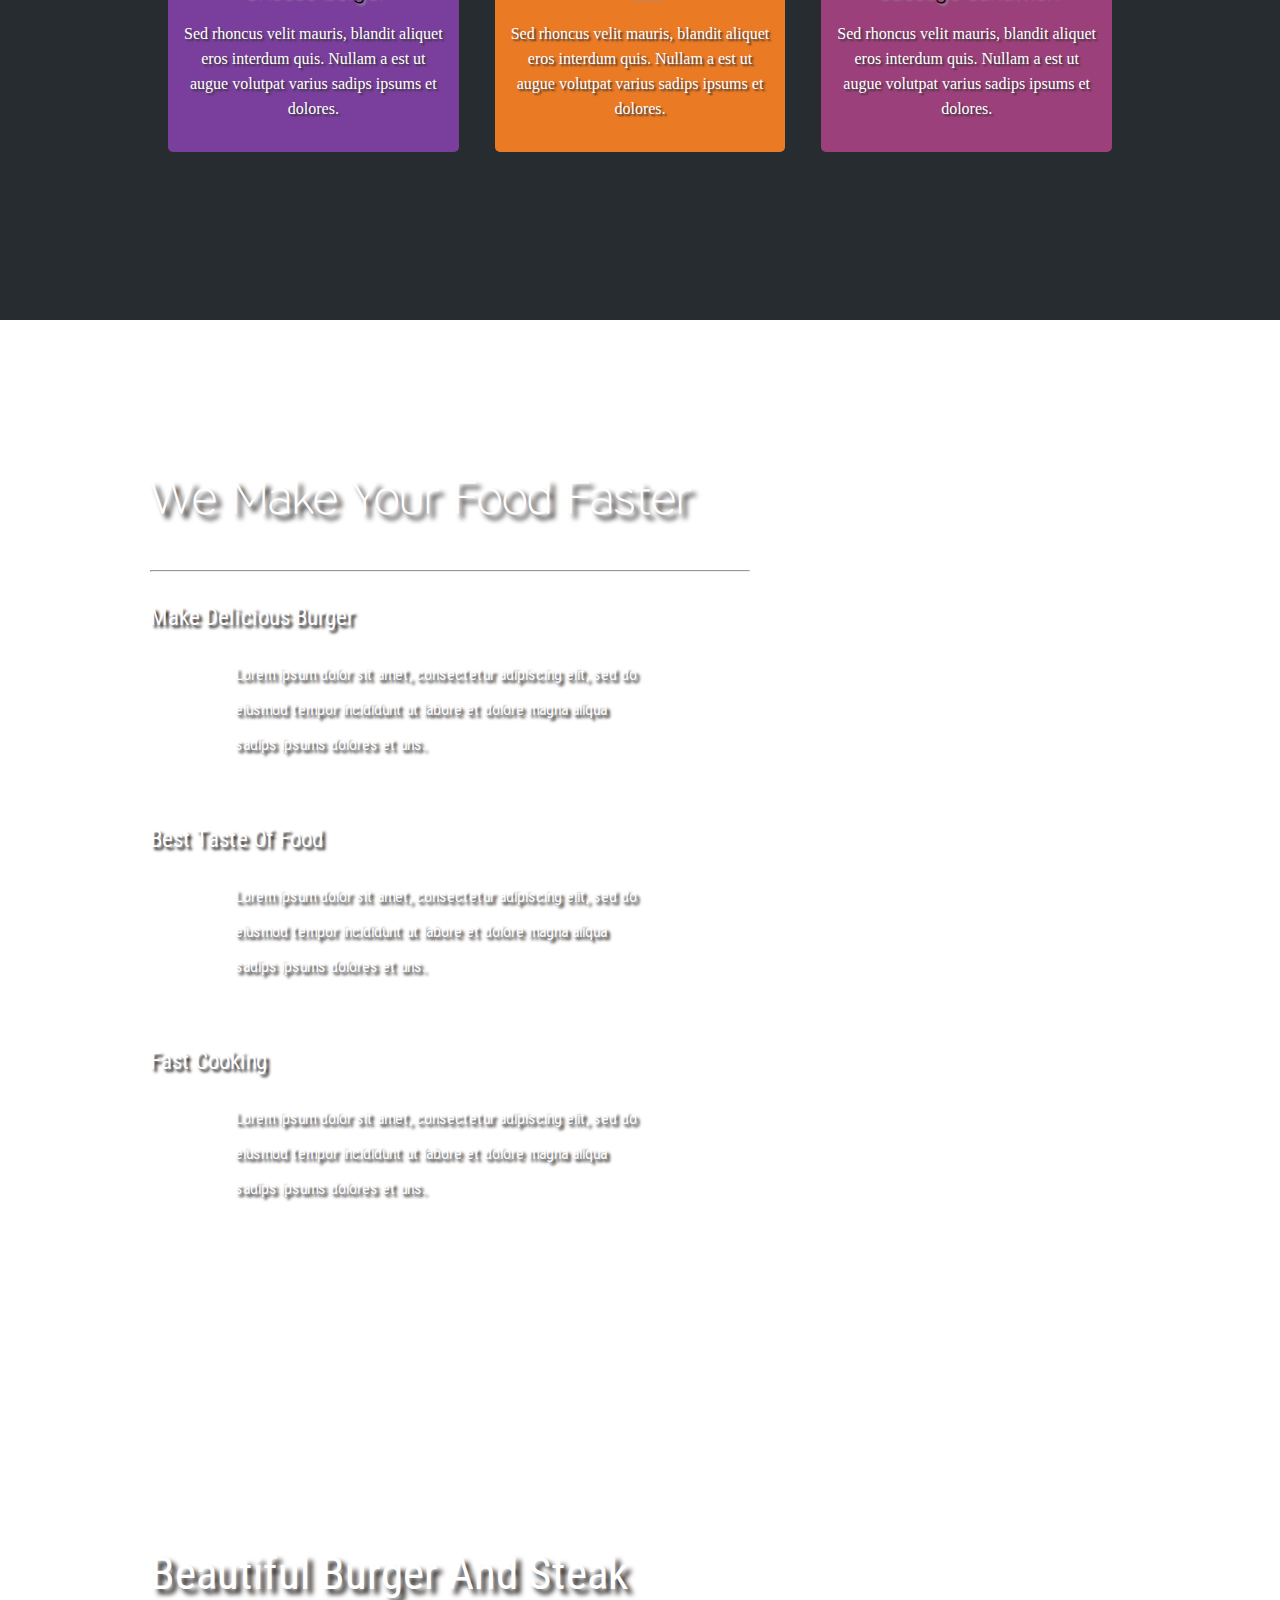
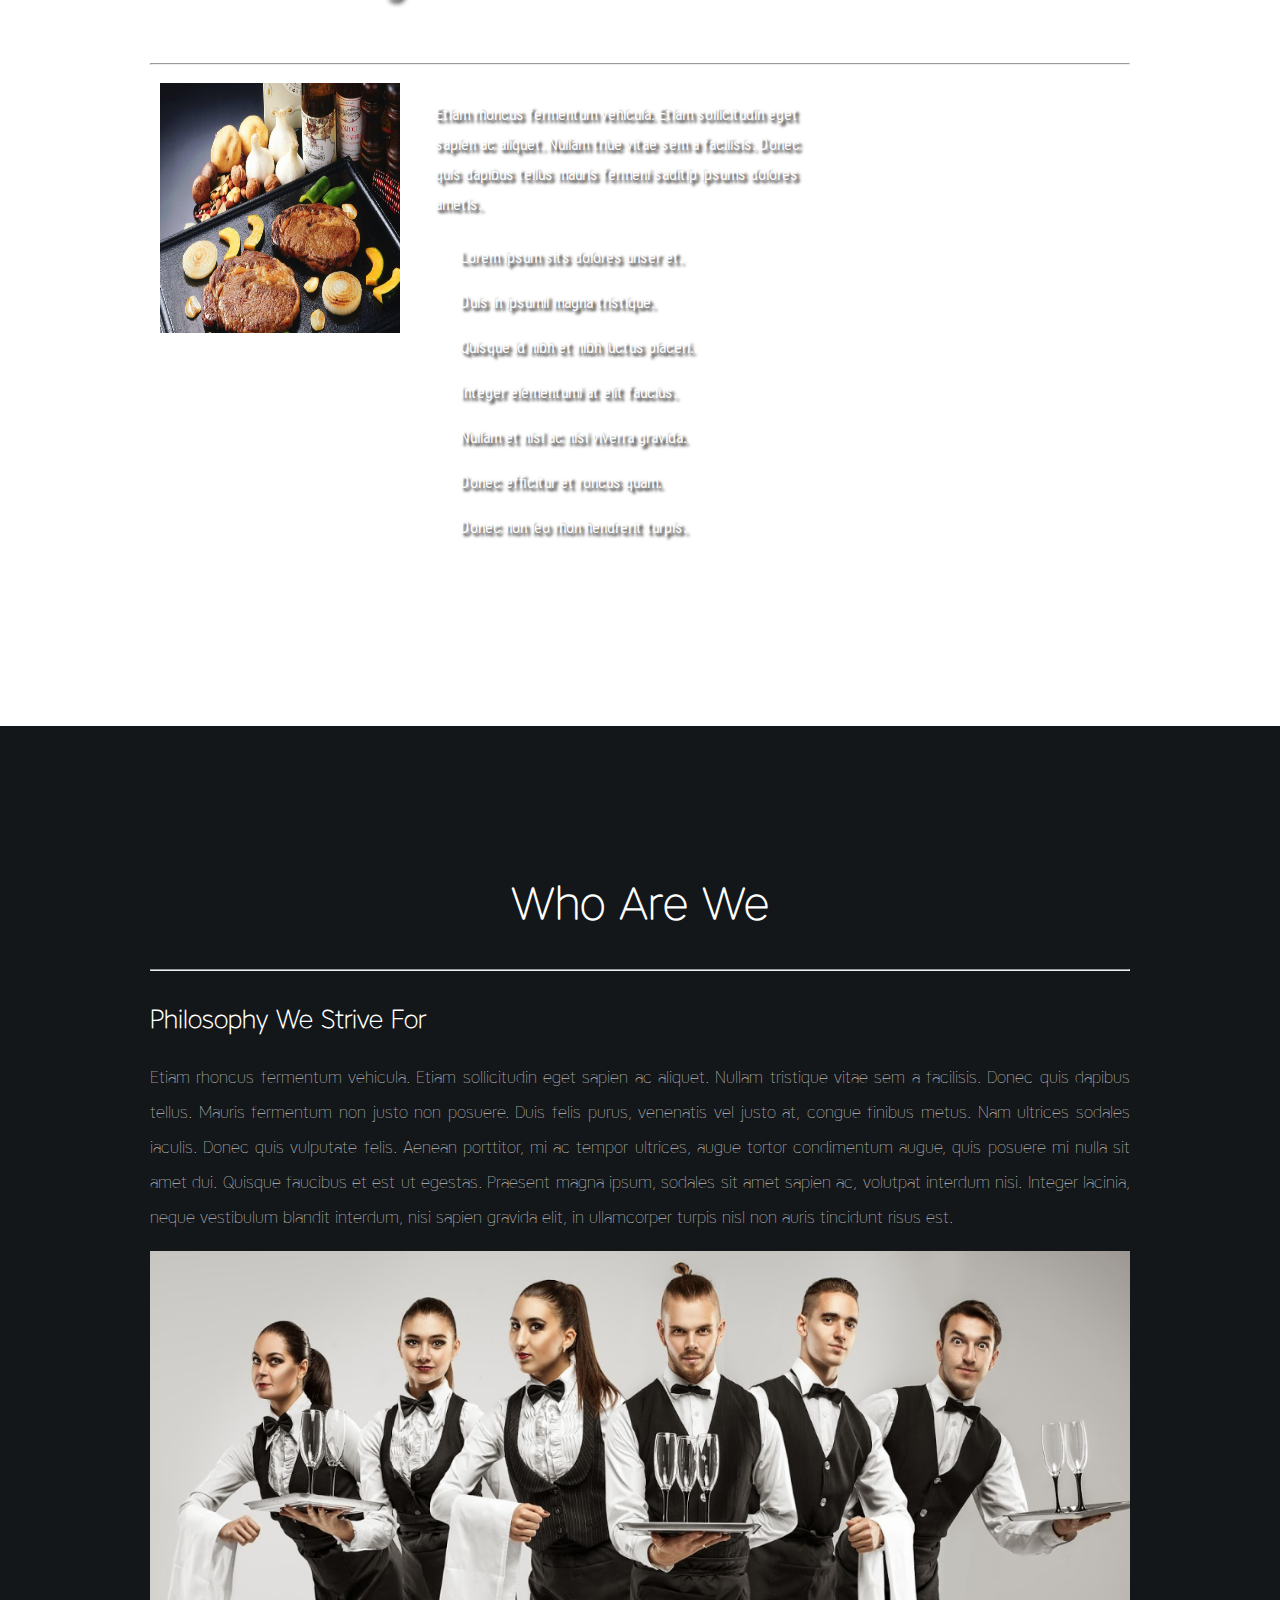
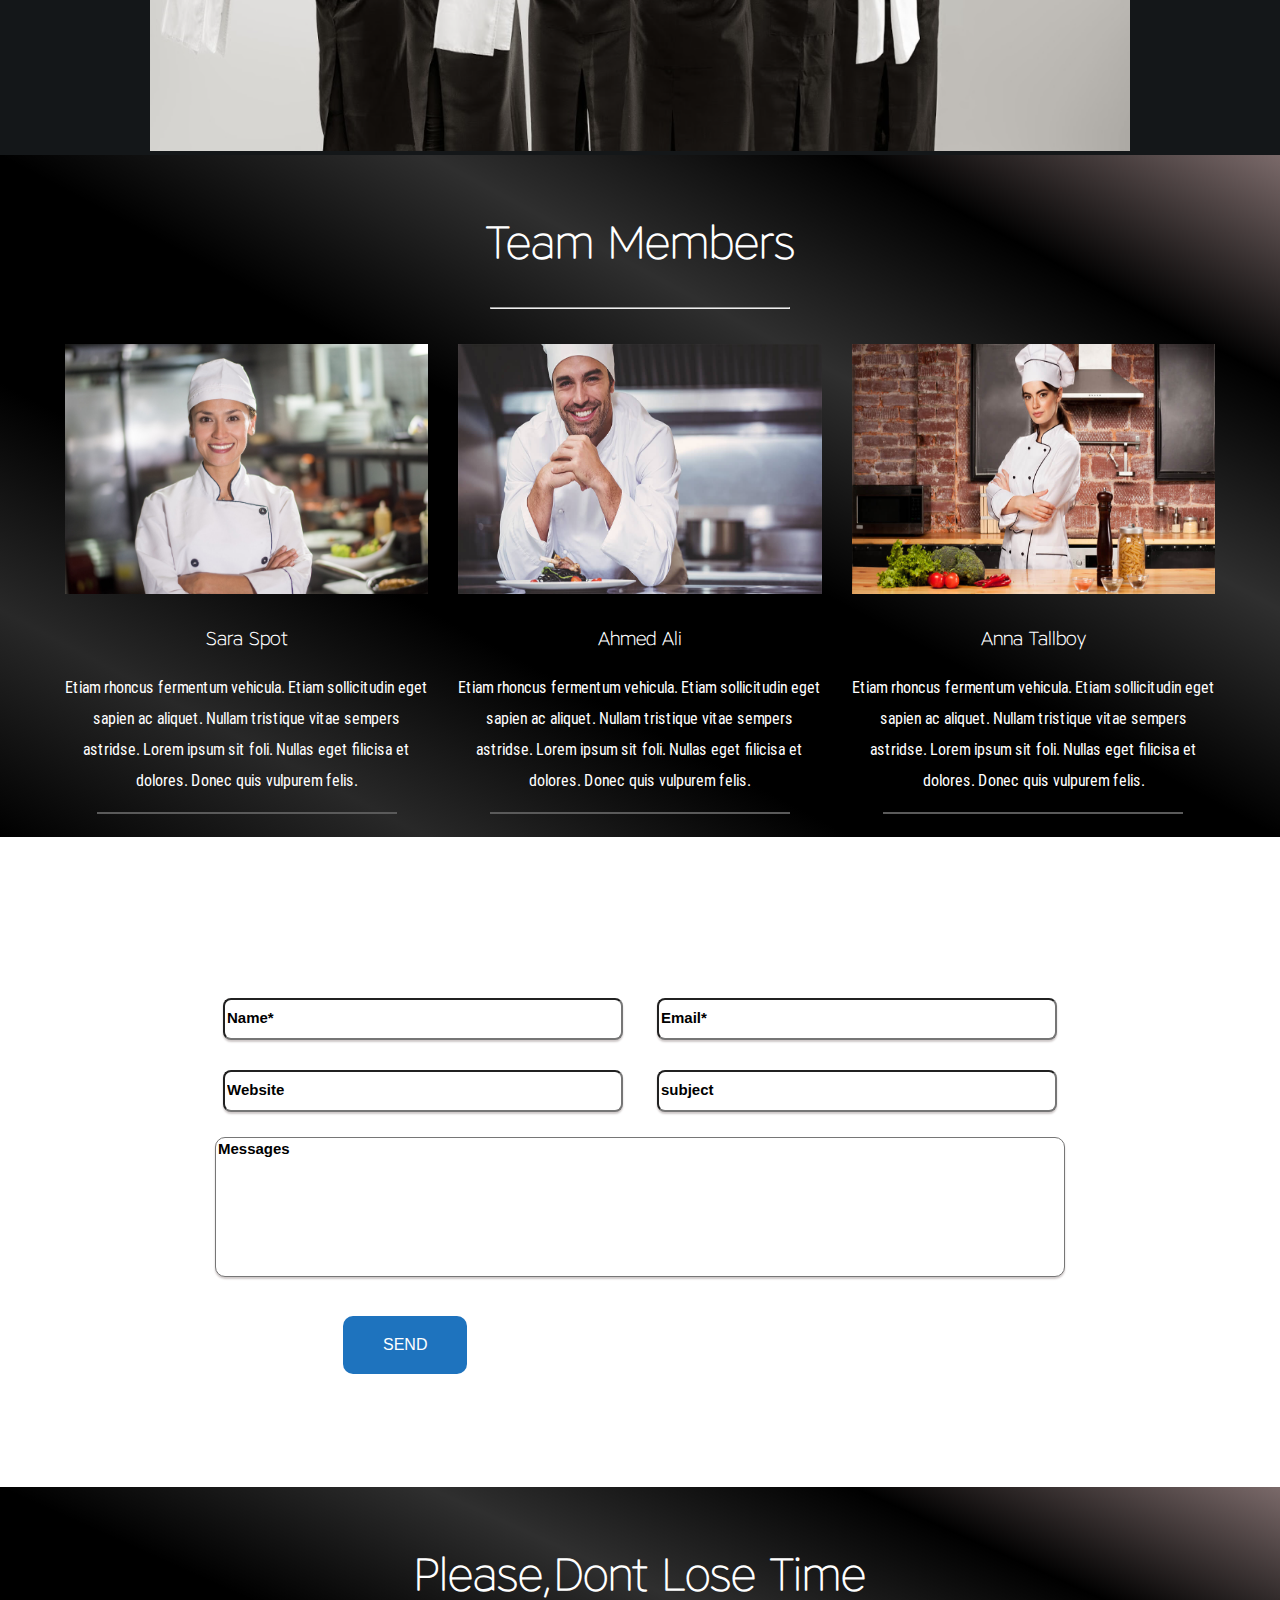
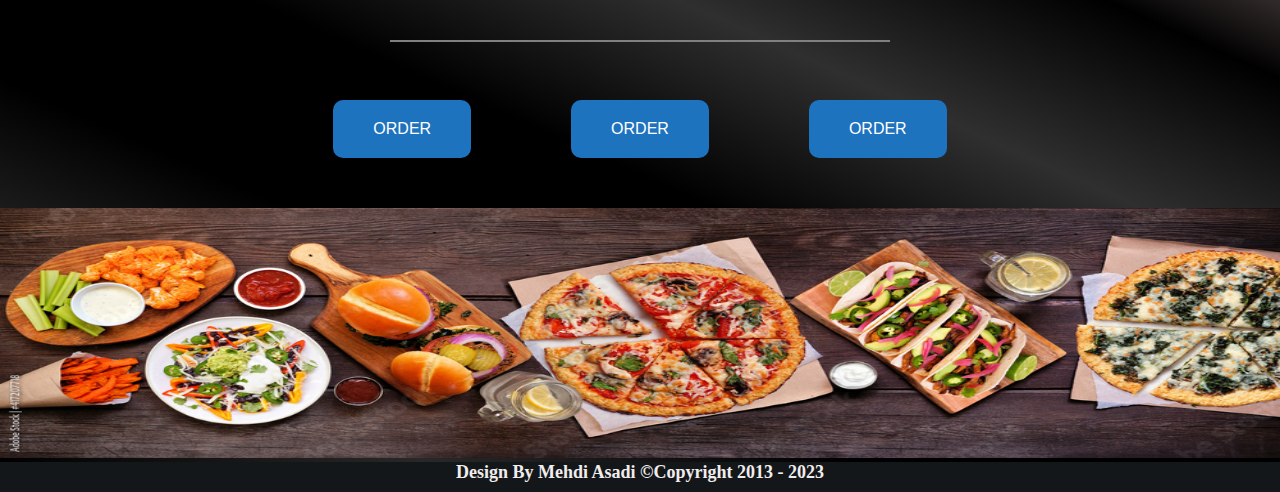
==== commit 721d4590: "update responciv" ====
--- a/html/App.html
+++ b/html/App.html
@@ -15,7 +15,7 @@
     <section class="HOME" id="home">
 
         <ul>
-            <li><a href="#home">HOME</a></li>
+            <li><a href="#home">Home</a></li>
             <li><a href="#services">SERVICES</a></li>
             <li><a href="#intro">ABOUT US</a></li>
             <li><a href="#Order ">Order</a></li>
